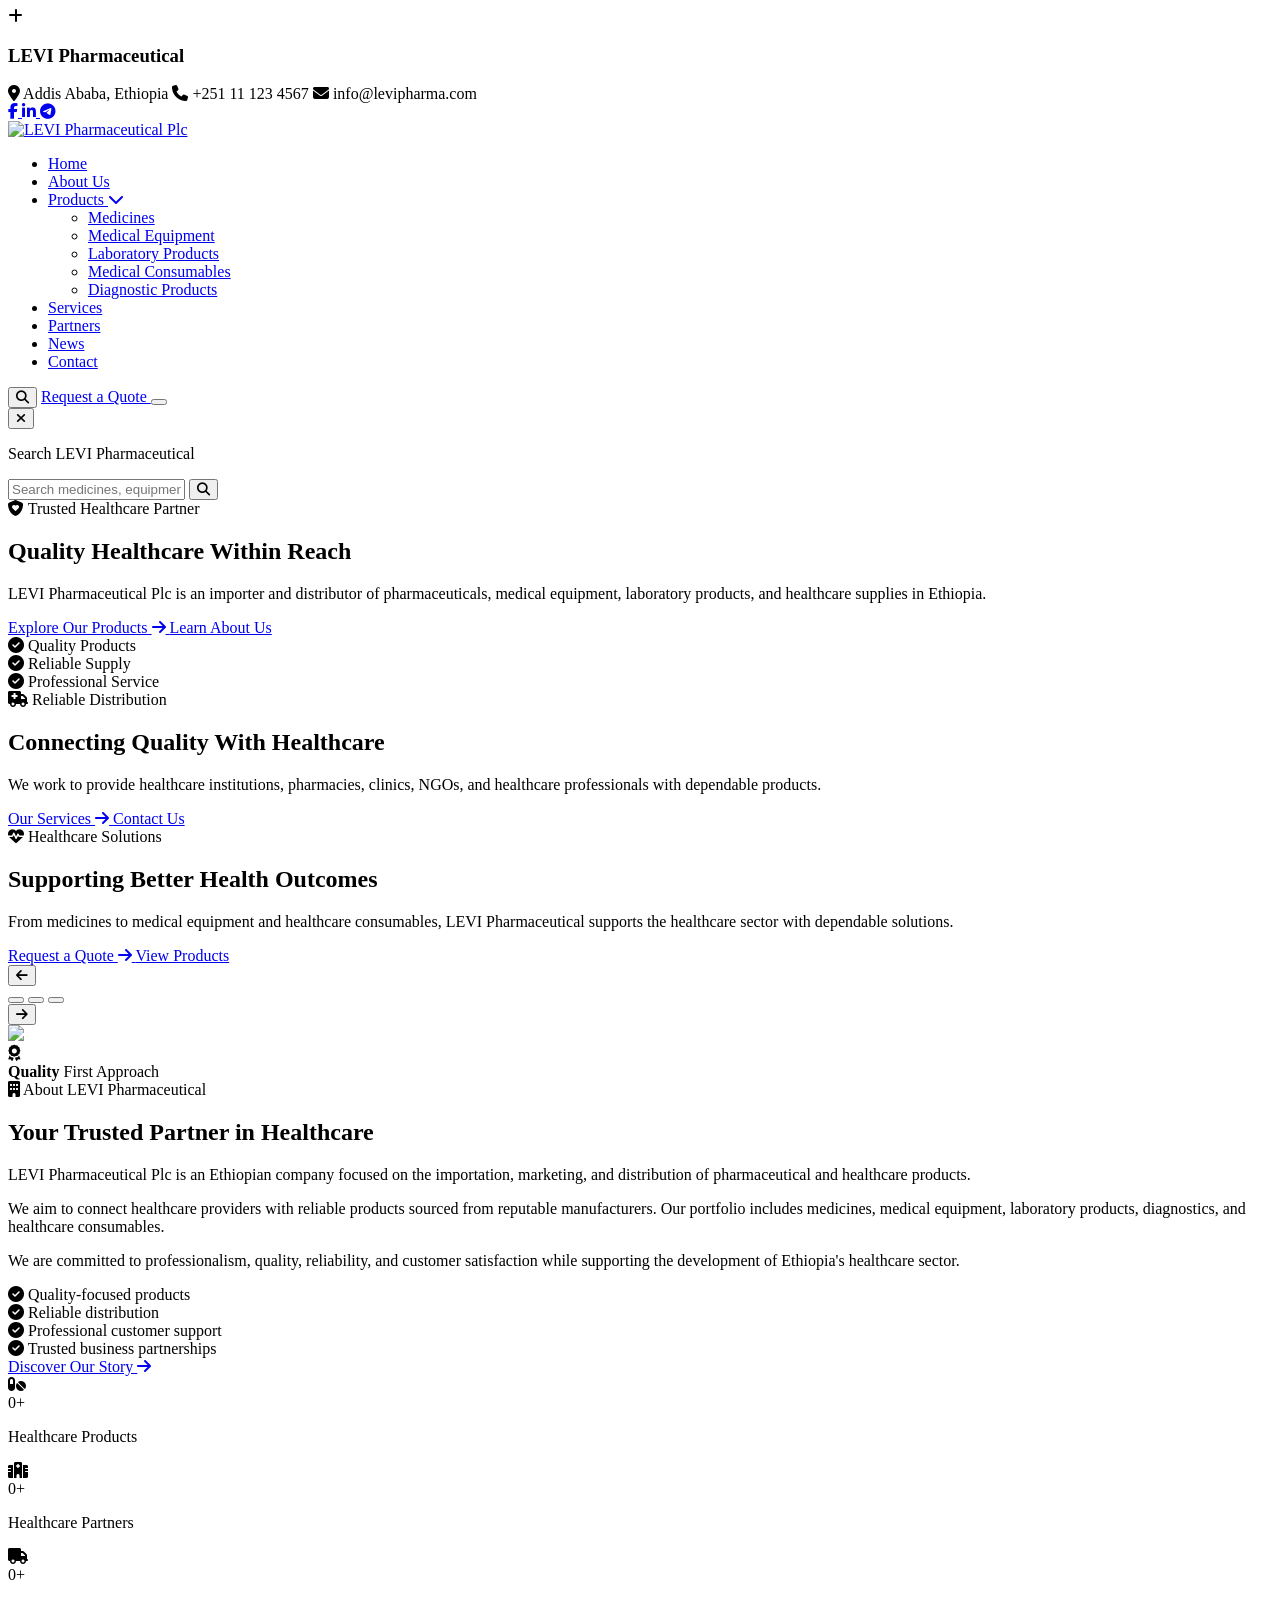
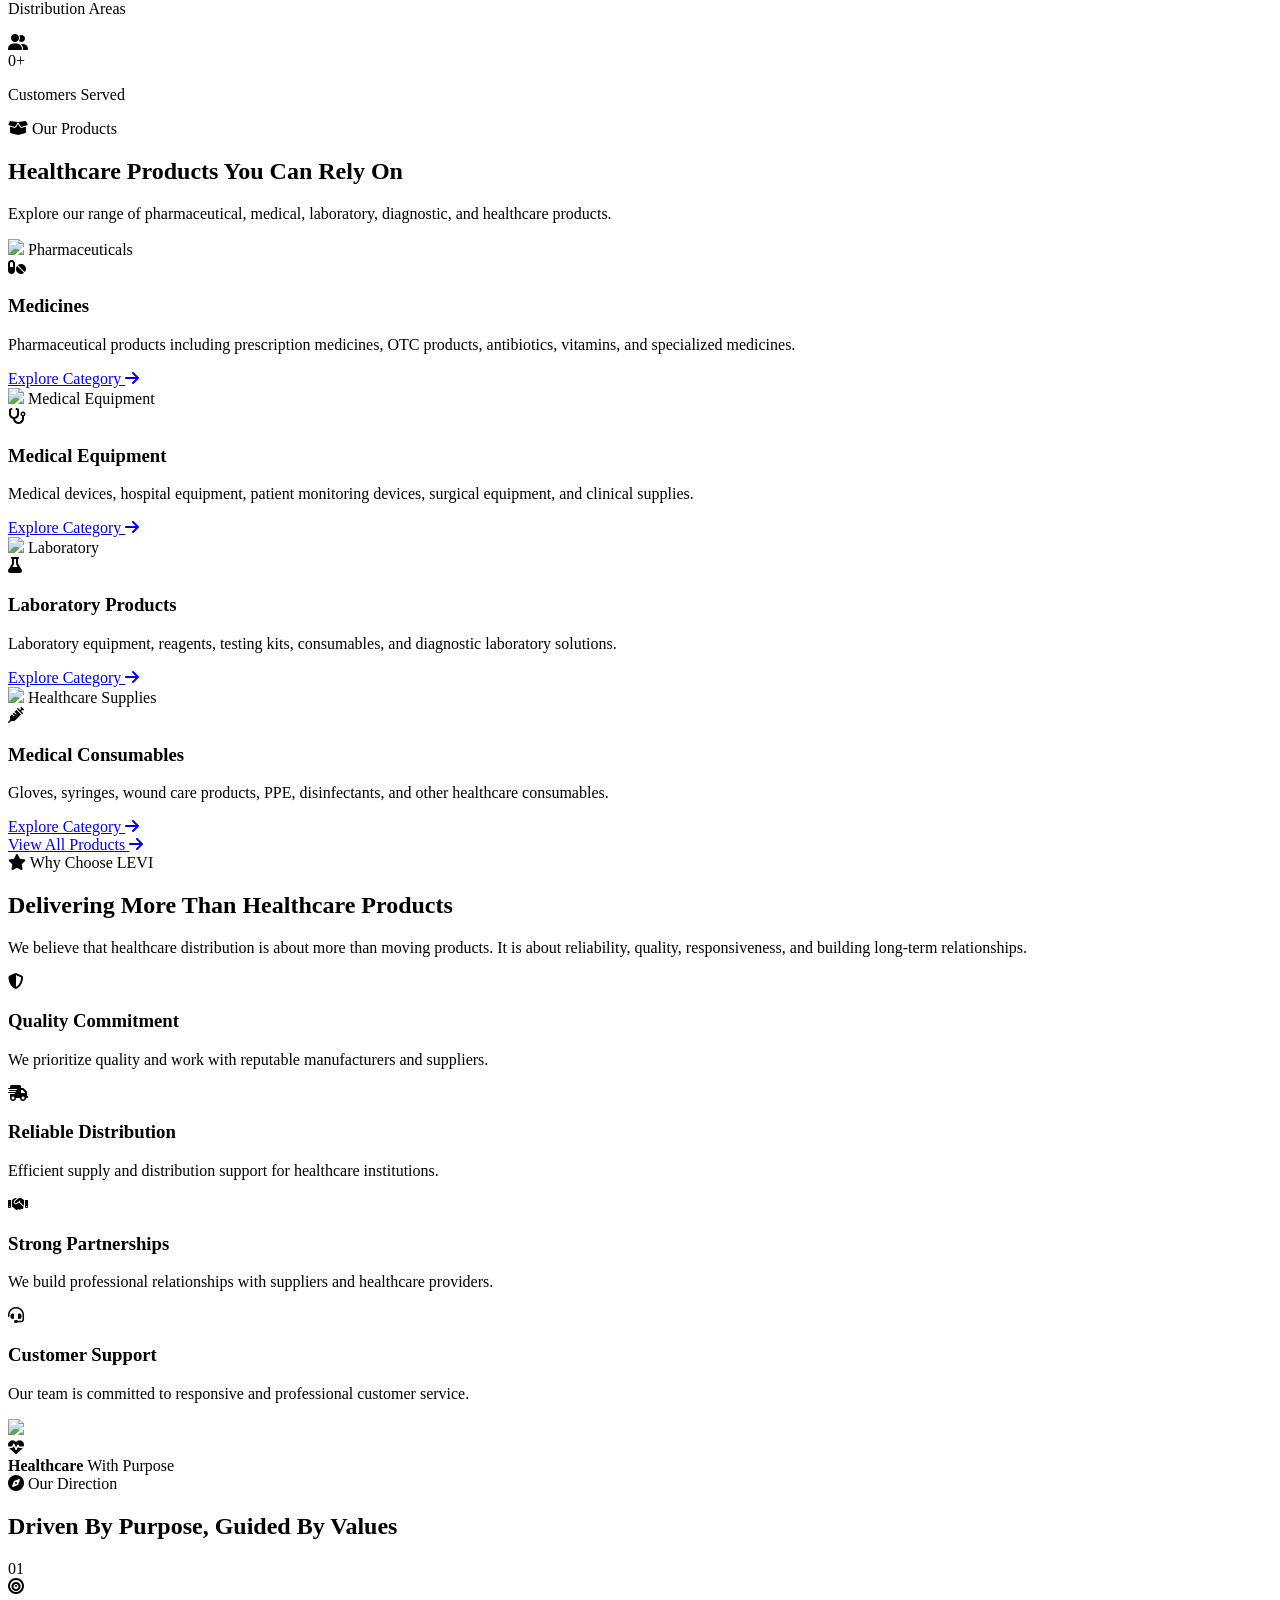
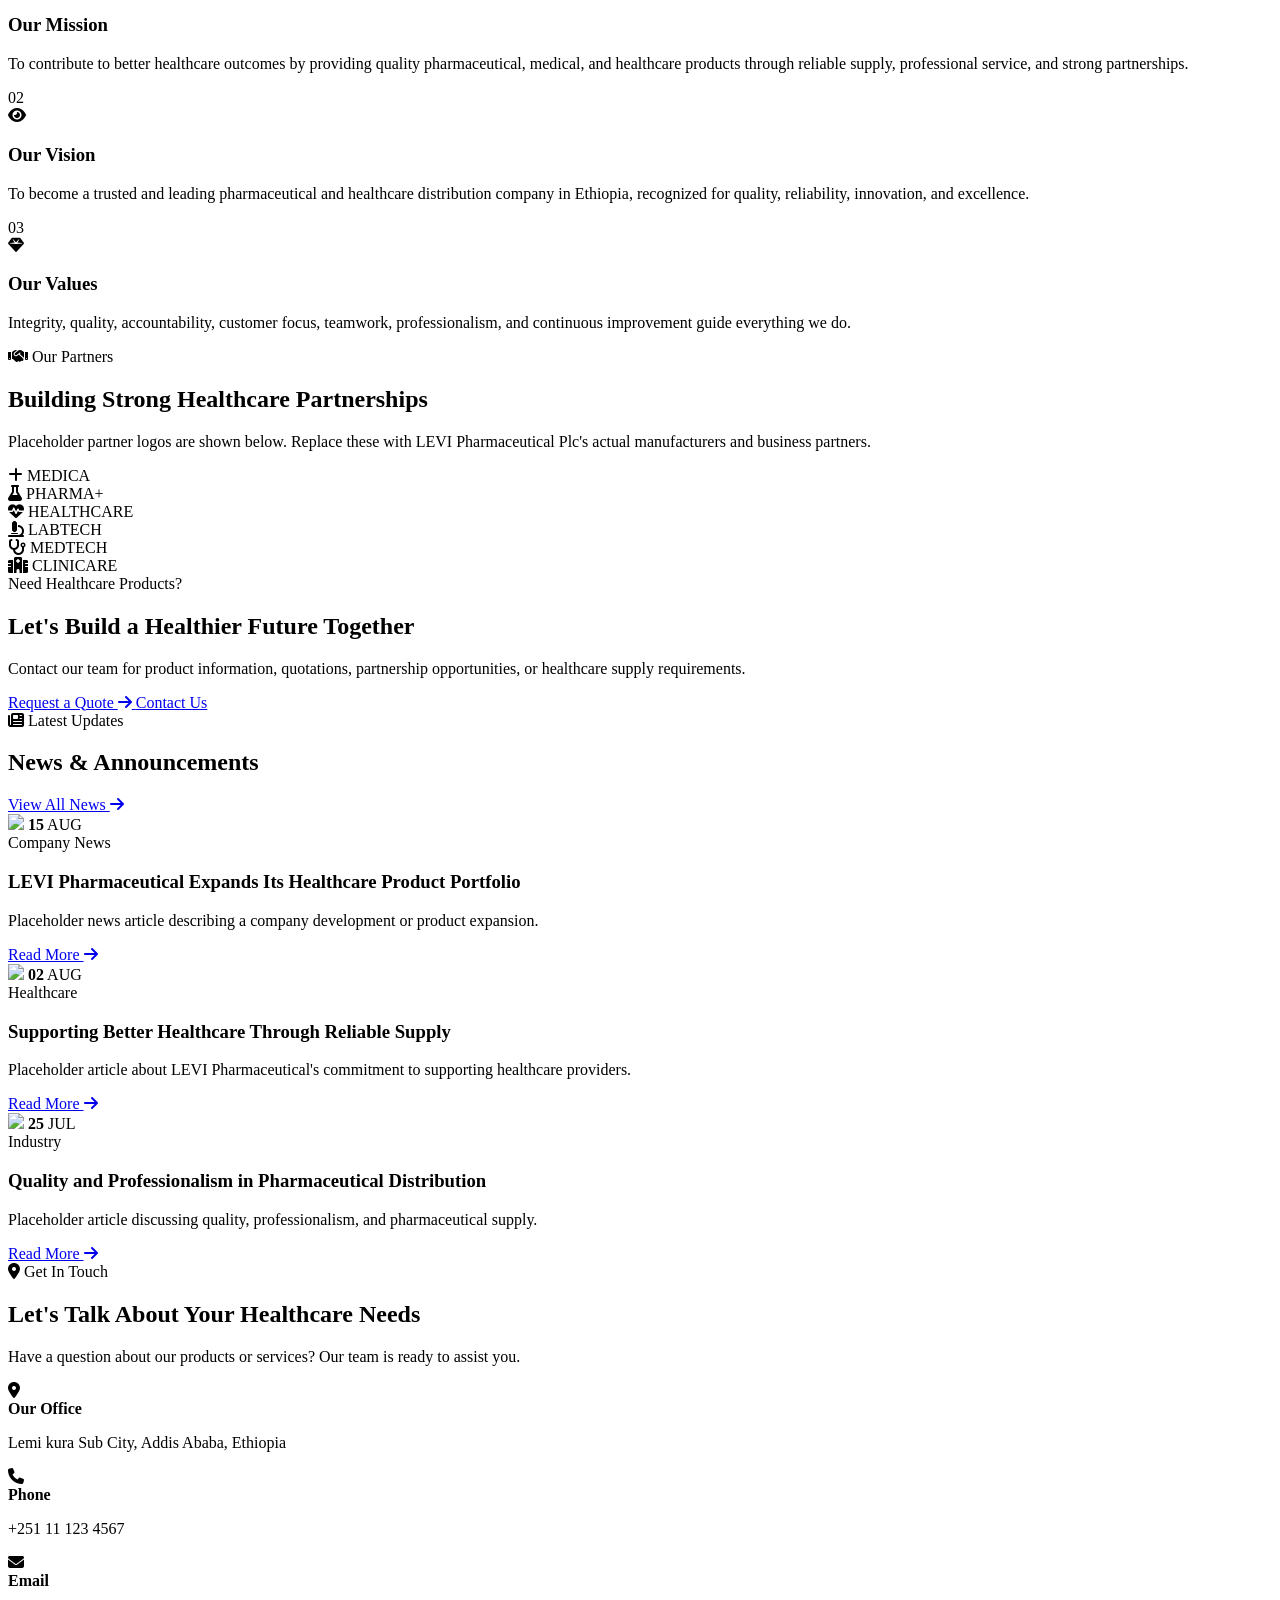
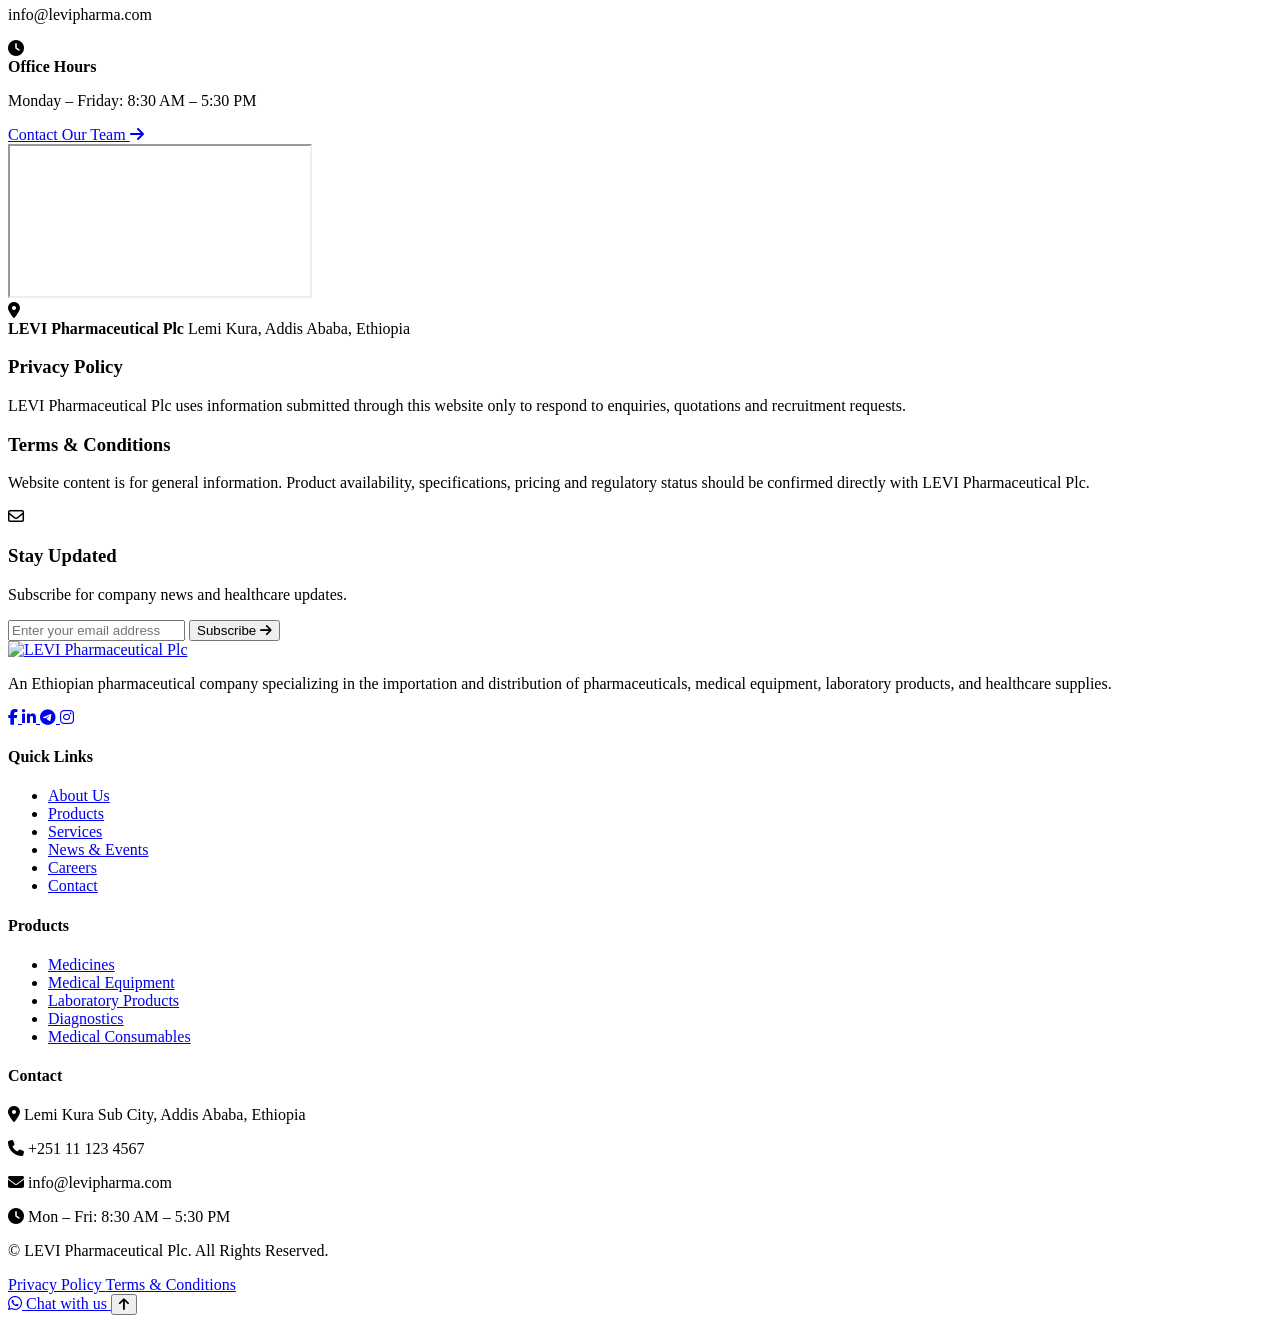
==== index.html @ 54a48779 "Add files via upload" ====
<!DOCTYPE html>

<html lang="en">
<head>
<meta charset="utf-8"/>
<meta content="width=device-width, initial-scale=1.0" name="viewport"/>
<link as="image" href="assets/images/LEVI-logo-launch.png" rel="preload"/>
<meta content="LEVI Pharmaceutical Plc - Importer and distributor of pharmaceuticals, medical equipment and healthcare products in Ethiopia." name="description"/>
<meta content="LEVI Pharmaceutical, pharmaceuticals Ethiopia, medical equipment Ethiopia, medicine importer Ethiopia, pharmaceutical distributor Addis Ababa" name="keywords"/>
<meta content="LEVI Pharmaceutical Plc" name="author"/>
<link href="assets/images/favicon.png" rel="icon" sizes="192x192" type="image/png"/>
<meta content="#063e62" name="theme-color"/>
<title>LEVI Pharmaceutical Plc | Healthcare Solutions in Ethiopia</title>
<!-- Google Font -->
<link href="https://fonts.googleapis.com" rel="preconnect"/>
<link crossorigin="" href="https://fonts.gstatic.com" rel="preconnect"/>
<link href="https://fonts.googleapis.com/css2?family=Inter:wght@400;500;600;700;800&amp;family=Poppins:wght@400;500;600;700;800&amp;display=swap" rel="stylesheet"/>
<!-- Font Awesome -->
<link href="https://cdnjs.cloudflare.com/ajax/libs/font-awesome/6.5.2/css/all.min.css" rel="stylesheet"/>
<!-- Main CSS -->
<link href="assets/css/style.css" rel="stylesheet"/>
</head>
<body>
<!-- =========================================================
     PRELOADER
========================================================= -->
<div id="preloader">
<div class="loader">
<div class="loader-icon">
<i class="fa-solid fa-plus"></i>
</div>
<h3>LEVI Pharmaceutical</h3>
<div class="loader-line"></div>
</div>
</div>
<!-- =========================================================
     TOP BAR
========================================================= -->
<div class="top-bar">
<div class="container top-bar-container">
<div class="top-left">
<span>
<i class="fa-solid fa-location-dot"></i>
                Addis Ababa, Ethiopia
            </span>
<span>
<i class="fa-solid fa-phone"></i>
                +251 11 123 4567
            </span>
<span>
<i class="fa-solid fa-envelope"></i>
                info@levipharma.com
            </span>
</div>
<div class="top-right">
<a aria-label="Facebook" href="https://www.facebook.com/" rel="noopener" target="_blank">
<i class="fa-brands fa-facebook-f"></i>
</a>
<a aria-label="LinkedIn" href="https://www.linkedin.com/" rel="noopener" target="_blank">
<i class="fa-brands fa-linkedin-in"></i>
</a>
<a aria-label="Telegram" href="https://t.me/" rel="noopener" target="_blank">
<i class="fa-brands fa-telegram"></i>
</a>
</div>
</div>
</div>
<!-- =========================================================
     NAVIGATION
========================================================= -->
<header class="main-header" id="mainHeader">
<div class="container nav-container">
<a class="logo" href="index.html">
<img alt="LEVI Pharmaceutical Plc" class="logo-img" src="assets/images/LEVI-logo-launch.png"/>
</a>
<nav class="main-nav" id="mainNav">
<ul>
<li>
<a class="active" href="index.html">
                        Home
                    </a>
</li>
<li>
<a href="about.html">
                        About Us
                    </a>
</li>
<li class="dropdown">
<a href="products.html">
                        Products
                        <i class="fa-solid fa-chevron-down"></i>
</a>
<ul class="dropdown-menu">
<li>
<a href="products.html#medicines">
                                Medicines
                            </a>
</li>
<li>
<a href="products.html#medical-equipment">
                                Medical Equipment
                            </a>
</li>
<li>
<a href="products.html#laboratory">
                                Laboratory Products
                            </a>
</li>
<li>
<a href="products.html#consumables">
                                Medical Consumables
                            </a>
</li>
<li>
<a href="products.html#diagnostics">
                                Diagnostic Products
                            </a>
</li>
</ul>
</li>
<li>
<a href="services.html">
                        Services
                    </a>
</li>
<li>
<a href="about.html#partners">
                        Partners
                    </a>
</li>
<li>
<a href="news.html">
                        News
                    </a>
</li>
<li>
<a href="contact.html">
                        Contact
                    </a>
</li>
</ul>
</nav>
<div class="nav-actions">
<button aria-label="Search" class="search-btn" id="searchBtn">
<i class="fa-solid fa-magnifying-glass"></i>
</button>
<a class="nav-quote-btn" href="contact.html#quote">
                Request a Quote
            </a>
<button aria-label="Open menu" class="mobile-menu-btn" id="mobileMenuBtn">
<span></span>
<span></span>
<span></span>
</button>
</div>
</div>
</header>
<!-- =========================================================
     SEARCH OVERLAY
========================================================= -->
<div class="search-overlay" id="searchOverlay">
<button class="search-close" id="searchClose">
<i class="fa-solid fa-xmark"></i>
</button>
<div class="search-container">
<p>Search LEVI Pharmaceutical</p>
<div class="search-box">
<input id="searchInput" placeholder="Search medicines, equipment, services..." type="text"/>
<button>
<i class="fa-solid fa-magnifying-glass"></i>
</button>
</div>
</div>
</div>
<!-- =========================================================
     HERO SECTION
========================================================= -->
<section class="hero">
<div class="hero-slider" id="heroSlider">
<!-- SLIDE 1 -->
<div class="hero-slide active">
<div class="hero-background hero-bg-1"></div>
<div class="container hero-container">
<div class="hero-content">
<span class="hero-tag">
<i class="fa-solid fa-shield-heart"></i>
                        Trusted Healthcare Partner
                    </span>
<h1>
                        Quality Healthcare
                        <span>Within Reach</span>
</h1>
<p>
                        LEVI Pharmaceutical Plc is an importer and
                        distributor of pharmaceuticals, medical equipment,
                        laboratory products, and healthcare supplies in
                        Ethiopia.
                    </p>
<div class="hero-buttons">
<a class="btn btn-primary" href="products.html">
                            Explore Our Products
                            <i class="fa-solid fa-arrow-right"></i>
</a>
<a class="btn btn-outline" href="about.html">
                            Learn About Us
                        </a>
</div>
<div class="hero-trust">
<div class="trust-item">
<i class="fa-solid fa-circle-check"></i>
<span>
                                Quality Products
                            </span>
</div>
<div class="trust-item">
<i class="fa-solid fa-circle-check"></i>
<span>
                                Reliable Supply
                            </span>
</div>
<div class="trust-item">
<i class="fa-solid fa-circle-check"></i>
<span>
                                Professional Service
                            </span>
</div>
</div>
</div>
</div>
</div>
<!-- SLIDE 2 -->
<div class="hero-slide">
<div class="hero-background hero-bg-2"></div>
<div class="container hero-container">
<div class="hero-content">
<span class="hero-tag">
<i class="fa-solid fa-truck-medical"></i>
                        Reliable Distribution
                    </span>
<h1>
                        Connecting Quality
                        <span>With Healthcare</span>
</h1>
<p>
                        We work to provide healthcare institutions,
                        pharmacies, clinics, NGOs, and healthcare
                        professionals with dependable products.
                    </p>
<div class="hero-buttons">
<a class="btn btn-primary" href="services.html">
                            Our Services
                            <i class="fa-solid fa-arrow-right"></i>
</a>
<a class="btn btn-outline" href="contact.html">
                            Contact Us
                        </a>
</div>
</div>
</div>
</div>
<!-- SLIDE 3 -->
<div class="hero-slide">
<div class="hero-background hero-bg-3"></div>
<div class="container hero-container">
<div class="hero-content">
<span class="hero-tag">
<i class="fa-solid fa-heart-pulse"></i>
                        Healthcare Solutions
                    </span>
<h1>
                        Supporting Better
                        <span>Health Outcomes</span>
</h1>
<p>
                        From medicines to medical equipment and
                        healthcare consumables, LEVI Pharmaceutical
                        supports the healthcare sector with dependable
                        solutions.
                    </p>
<div class="hero-buttons">
<a class="btn btn-primary" href="contact.html#quote">
                            Request a Quote
                            <i class="fa-solid fa-arrow-right"></i>
</a>
<a class="btn btn-outline" href="products.html">
                            View Products
                        </a>
</div>
</div>
</div>
</div>
<!-- SLIDER CONTROLS -->
<div class="hero-controls">
<button class="hero-prev" id="heroPrev">
<i class="fa-solid fa-arrow-left"></i>
</button>
<div class="hero-dots" id="heroDots">
<button class="active" data-slide="0"></button>
<button data-slide="1"></button>
<button data-slide="2"></button>
</div>
<button class="hero-next" id="heroNext">
<i class="fa-solid fa-arrow-right"></i>
</button>
</div>
</div>
</section>
<!-- =========================================================
     INTRODUCTION
========================================================= -->
<section class="intro-section section-padding">
<div class="container">
<div class="intro-grid">
<div class="intro-image reveal">
<div class="image-wrapper">
<img decoding="async" loading="lazy" src="https://images.unsplash.com/photo-1585435557343-3b092031a831?auto=format&amp;fit=crop&amp;w=1000&amp;q=80"/>
<div class="experience-card">
<div class="experience-icon">
<i class="fa-solid fa-award"></i>
</div>
<div>
<strong>Quality</strong>
<span>First Approach</span>
</div>
</div>
</div>
</div>
<div class="intro-content reveal">
<span class="section-tag">
<i class="fa-solid fa-building"></i>
                    About LEVI Pharmaceutical
                </span>
<h2>
                    Your Trusted Partner in
                    <span>Healthcare</span>
</h2>
<p class="lead">
                    LEVI Pharmaceutical Plc is an Ethiopian company
                    focused on the importation, marketing, and
                    distribution of pharmaceutical and healthcare
                    products.
                </p>
<p>
                    We aim to connect healthcare providers with
                    reliable products sourced from reputable
                    manufacturers. Our portfolio includes medicines,
                    medical equipment, laboratory products,
                    diagnostics, and healthcare consumables.
                </p>
<p>
                    We are committed to professionalism, quality,
                    reliability, and customer satisfaction while
                    supporting the development of Ethiopia's
                    healthcare sector.
                </p>
<div class="intro-features">
<div>
<i class="fa-solid fa-circle-check"></i>
<span>Quality-focused products</span>
</div>
<div>
<i class="fa-solid fa-circle-check"></i>
<span>Reliable distribution</span>
</div>
<div>
<i class="fa-solid fa-circle-check"></i>
<span>Professional customer support</span>
</div>
<div>
<i class="fa-solid fa-circle-check"></i>
<span>Trusted business partnerships</span>
</div>
</div>
<a class="text-link" href="about.html">
                    Discover Our Story
                    <i class="fa-solid fa-arrow-right"></i>
</a>
</div>
</div>
</div>
</section>
<!-- =========================================================
     STATISTICS
========================================================= -->
<section class="stats-section">
<div class="container">
<div class="stats-grid">
<div class="stat-item reveal">
<div class="stat-icon">
<i class="fa-solid fa-pills"></i>
</div>
<div class="stat-number">
<span class="counter" data-target="100">0</span>+
                </div>
<p>
                    Healthcare Products
                </p>
</div>
<div class="stat-item reveal">
<div class="stat-icon">
<i class="fa-solid fa-hospital"></i>
</div>
<div class="stat-number">
<span class="counter" data-target="50">0</span>+
                </div>
<p>
                    Healthcare Partners
                </p>
</div>
<div class="stat-item reveal">
<div class="stat-icon">
<i class="fa-solid fa-truck"></i>
</div>
<div class="stat-number">
<span class="counter" data-target="10">0</span>+
                </div>
<p>
                    Distribution Areas
                </p>
</div>
<div class="stat-item reveal">
<div class="stat-icon">
<i class="fa-solid fa-user-group"></i>
</div>
<div class="stat-number">
<span class="counter" data-target="500">0</span>+
                </div>
<p>
                    Customers Served
                </p>
</div>
</div>
</div>
</section>
<!-- =========================================================
     PRODUCTS
========================================================= -->
<section class="products-section section-padding">
<div class="container">
<div class="section-heading centered reveal">
<span class="section-tag">
<i class="fa-solid fa-box-open"></i>
                Our Products
            </span>
<h2>
                Healthcare Products
                <span>You Can Rely On</span>
</h2>
<p>
                Explore our range of pharmaceutical, medical,
                laboratory, diagnostic, and healthcare products.
            </p>
</div>
<div class="product-grid">
<!-- MEDICINES -->
<article class="product-card reveal">
<div class="product-image">
<img decoding="async" loading="lazy" src="https://images.unsplash.com/photo-1471864190281-a93a3070b6de?auto=format&amp;fit=crop&amp;w=700&amp;q=80"/>
<span class="product-badge">
                        Pharmaceuticals
                    </span>
</div>
<div class="product-content">
<div class="product-icon">
<i class="fa-solid fa-pills"></i>
</div>
<h3>
                        Medicines
                    </h3>
<p>
                        Pharmaceutical products including
                        prescription medicines, OTC products,
                        antibiotics, vitamins, and specialized
                        medicines.
                    </p>
<a href="products.html#medicines">
                        Explore Category
                        <i class="fa-solid fa-arrow-right"></i>
</a>
</div>
</article>
<!-- MEDICAL EQUIPMENT -->
<article class="product-card reveal">
<div class="product-image">
<img decoding="async" loading="lazy" src="https://images.unsplash.com/photo-1584982751601-97dcc096659c?auto=format&amp;fit=crop&amp;w=700&amp;q=80"/>
<span class="product-badge">
                        Medical Equipment
                    </span>
</div>
<div class="product-content">
<div class="product-icon">
<i class="fa-solid fa-stethoscope"></i>
</div>
<h3>
                        Medical Equipment
                    </h3>
<p>
                        Medical devices, hospital equipment,
                        patient monitoring devices, surgical
                        equipment, and clinical supplies.
                    </p>
<a href="products.html#medical-equipment">
                        Explore Category
                        <i class="fa-solid fa-arrow-right"></i>
</a>
</div>
</article>
<!-- LABORATORY -->
<article class="product-card reveal">
<div class="product-image">
<img decoding="async" loading="lazy" src="https://images.unsplash.com/photo-1579154204601-01588f351e67?auto=format&amp;fit=crop&amp;w=700&amp;q=80"/>
<span class="product-badge">
                        Laboratory
                    </span>
</div>
<div class="product-content">
<div class="product-icon">
<i class="fa-solid fa-flask"></i>
</div>
<h3>
                        Laboratory Products
                    </h3>
<p>
                        Laboratory equipment, reagents, testing
                        kits, consumables, and diagnostic laboratory
                        solutions.
                    </p>
<a href="products.html#laboratory">
                        Explore Category
                        <i class="fa-solid fa-arrow-right"></i>
</a>
</div>
</article>
<!-- CONSUMABLES -->
<article class="product-card reveal">
<div class="product-image">
<img decoding="async" loading="lazy" src="https://images.unsplash.com/photo-1584362917165-526a968579e8?auto=format&amp;fit=crop&amp;w=700&amp;q=80"/>
<span class="product-badge">
                        Healthcare Supplies
                    </span>
</div>
<div class="product-content">
<div class="product-icon">
<i class="fa-solid fa-syringe"></i>
</div>
<h3>
                        Medical Consumables
                    </h3>
<p>
                        Gloves, syringes, wound care products,
                        PPE, disinfectants, and other healthcare
                        consumables.
                    </p>
<a href="products.html#consumables">
                        Explore Category
                        <i class="fa-solid fa-arrow-right"></i>
</a>
</div>
</article>
</div>
<div class="center-button reveal">
<a class="btn btn-primary" href="products.html">
                View All Products
                <i class="fa-solid fa-arrow-right"></i>
</a>
</div>
</div>
</section>
<!-- =========================================================
     WHY CHOOSE US
========================================================= -->
<section class="why-section section-padding">
<div class="container">
<div class="why-grid">
<div class="why-content reveal">
<span class="section-tag">
<i class="fa-solid fa-star"></i>
                    Why Choose LEVI
                </span>
<h2>
                    Delivering More Than
                    <span>Healthcare Products</span>
</h2>
<p>
                    We believe that healthcare distribution is
                    about more than moving products. It is about
                    reliability, quality, responsiveness, and
                    building long-term relationships.
                </p>
<div class="why-list">
<div class="why-item">
<div class="why-icon">
<i class="fa-solid fa-shield-halved"></i>
</div>
<div>
<h3>
                                Quality Commitment
                            </h3>
<p>
                                We prioritize quality and work with
                                reputable manufacturers and suppliers.
                            </p>
</div>
</div>
<div class="why-item">
<div class="why-icon">
<i class="fa-solid fa-truck-fast"></i>
</div>
<div>
<h3>
                                Reliable Distribution
                            </h3>
<p>
                                Efficient supply and distribution
                                support for healthcare institutions.
                            </p>
</div>
</div>
<div class="why-item">
<div class="why-icon">
<i class="fa-solid fa-handshake"></i>
</div>
<div>
<h3>
                                Strong Partnerships
                            </h3>
<p>
                                We build professional relationships
                                with suppliers and healthcare providers.
                            </p>
</div>
</div>
<div class="why-item">
<div class="why-icon">
<i class="fa-solid fa-headset"></i>
</div>
<div>
<h3>
                                Customer Support
                            </h3>
<p>
                                Our team is committed to responsive
                                and professional customer service.
                            </p>
</div>
</div>
</div>
</div>
<div class="why-image reveal">
<div class="why-image-main">
<img decoding="async" loading="lazy" src="https://images.unsplash.com/photo-1576091160399-112ba8d25d1d?auto=format&amp;fit=crop&amp;w=1000&amp;q=80"/>
</div>
<div class="why-floating-card">
<i class="fa-solid fa-heart-pulse"></i>
<div>
<strong>
                            Healthcare
                        </strong>
<span>
                            With Purpose
                        </span>
</div>
</div>
</div>
</div>
</div>
</section>
<!-- =========================================================
     MISSION / VISION
========================================================= -->
<section class="mission-section section-padding">
<div class="container">
<div class="section-heading centered reveal">
<span class="section-tag">
<i class="fa-solid fa-compass"></i>
                Our Direction
            </span>
<h2>
                Driven By Purpose,
                <span>Guided By Values</span>
</h2>
</div>
<div class="mission-grid">
<div class="mission-card reveal">
<div class="mission-number">
                    01
                </div>
<div class="mission-icon">
<i class="fa-solid fa-bullseye"></i>
</div>
<h3>
                    Our Mission
                </h3>
<p>
                    To contribute to better healthcare outcomes by
                    providing quality pharmaceutical, medical, and
                    healthcare products through reliable supply,
                    professional service, and strong partnerships.
                </p>
</div>
<div class="mission-card featured reveal">
<div class="mission-number">
                    02
                </div>
<div class="mission-icon">
<i class="fa-solid fa-eye"></i>
</div>
<h3>
                    Our Vision
                </h3>
<p>
                    To become a trusted and leading pharmaceutical
                    and healthcare distribution company in Ethiopia,
                    recognized for quality, reliability, innovation,
                    and excellence.
                </p>
</div>
<div class="mission-card reveal">
<div class="mission-number">
                    03
                </div>
<div class="mission-icon">
<i class="fa-solid fa-gem"></i>
</div>
<h3>
                    Our Values
                </h3>
<p>
                    Integrity, quality, accountability, customer
                    focus, teamwork, professionalism, and continuous
                    improvement guide everything we do.
                </p>
</div>
</div>
</div>
</section>
<!-- =========================================================
     PARTNERS
========================================================= -->
<section class="partners-section section-padding" id="partners">
<div class="container">
<div class="section-heading centered reveal">
<span class="section-tag">
<i class="fa-solid fa-handshake"></i>
                Our Partners
            </span>
<h2>
                Building Strong
                <span>Healthcare Partnerships</span>
</h2>
<p>
                Placeholder partner logos are shown below.
                Replace these with LEVI Pharmaceutical Plc's
                actual manufacturers and business partners.
            </p>
</div>
<div class="partners-grid reveal">
<div class="partner-logo">
<i class="fa-solid fa-plus"></i>
<span>MEDICA</span>
</div>
<div class="partner-logo">
<i class="fa-solid fa-flask"></i>
<span>PHARMA+</span>
</div>
<div class="partner-logo">
<i class="fa-solid fa-heart-pulse"></i>
<span>HEALTHCARE</span>
</div>
<div class="partner-logo">
<i class="fa-solid fa-microscope"></i>
<span>LABTECH</span>
</div>
<div class="partner-logo">
<i class="fa-solid fa-stethoscope"></i>
<span>MEDTECH</span>
</div>
<div class="partner-logo">
<i class="fa-solid fa-hospital"></i>
<span>CLINICARE</span>
</div>
</div>
</div>
</section>
<!-- =========================================================
     CALL TO ACTION
========================================================= -->
<section class="cta-section">
<div class="cta-background"></div>
<div class="container cta-container reveal">
<div class="cta-content">
<span class="cta-tag">
                Need Healthcare Products?
            </span>
<h2>
                Let's Build a Healthier
                <span>Future Together</span>
</h2>
<p>
                Contact our team for product information,
                quotations, partnership opportunities, or
                healthcare supply requirements.
            </p>
</div>
<div class="cta-buttons">
<a class="btn btn-white" href="contact.html#quote">
                Request a Quote
                <i class="fa-solid fa-arrow-right"></i>
</a>
<a class="btn btn-transparent" href="contact.html">
                Contact Us
            </a>
</div>
</div>
</section>
<!-- =========================================================
     NEWS PREVIEW
========================================================= -->
<section class="news-section section-padding">
<div class="container">
<div class="section-heading reveal">
<div>
<span class="section-tag">
<i class="fa-solid fa-newspaper"></i>
                    Latest Updates
                </span>
<h2>
                    News &amp; <span>Announcements</span>
</h2>
</div>
<a class="text-link" href="news.html">
                View All News
                <i class="fa-solid fa-arrow-right"></i>
</a>
</div>
<div class="news-grid">
<article class="news-card reveal">
<div class="news-image">
<img decoding="async" loading="lazy" src="https://images.unsplash.com/photo-1580281657527-47f249e8f8a7?auto=format&amp;fit=crop&amp;w=800&amp;q=80"/>
<span class="news-date">
<strong>15</strong>
                        AUG
                    </span>
</div>
<div class="news-content">
<span class="news-category">
                        Company News
                    </span>
<h3>
                        LEVI Pharmaceutical Expands Its Healthcare Product Portfolio
                    </h3>
<p>
                        Placeholder news article describing a
                        company development or product expansion.
                    </p>
<a href="news.html">
                        Read More
                        <i class="fa-solid fa-arrow-right"></i>
</a>
</div>
</article>
<article class="news-card reveal">
<div class="news-image">
<img decoding="async" loading="lazy" src="https://images.unsplash.com/photo-1576091160550-2173dba999ef?auto=format&amp;fit=crop&amp;w=800&amp;q=80"/>
<span class="news-date">
<strong>02</strong>
                        AUG
                    </span>
</div>
<div class="news-content">
<span class="news-category">
                        Healthcare
                    </span>
<h3>
                        Supporting Better Healthcare Through Reliable Supply
                    </h3>
<p>
                        Placeholder article about LEVI Pharmaceutical's
                        commitment to supporting healthcare providers.
                    </p>
<a href="news.html">
                        Read More
                        <i class="fa-solid fa-arrow-right"></i>
</a>
</div>
</article>
<article class="news-card reveal">
<div class="news-image">
<img decoding="async" loading="lazy" src="https://images.unsplash.com/photo-1582719478250-c89cae4dc85b?auto=format&amp;fit=crop&amp;w=800&amp;q=80"/>
<span class="news-date">
<strong>25</strong>
                        JUL
                    </span>
</div>
<div class="news-content">
<span class="news-category">
                        Industry
                    </span>
<h3>
                        Quality and Professionalism in Pharmaceutical Distribution
                    </h3>
<p>
                        Placeholder article discussing quality,
                        professionalism, and pharmaceutical supply.
                    </p>
<a href="news.html">
                        Read More
                        <i class="fa-solid fa-arrow-right"></i>
</a>
</div>
</article>
</div>
</div>
</section>
<!-- =========================================================
     CONTACT / MAP
========================================================= -->
<section class="contact-section section-padding">
<div class="container">
<div class="contact-grid">
<div class="contact-info reveal">
<span class="section-tag">
<i class="fa-solid fa-location-dot"></i>
                    Get In Touch
                </span>
<h2>
                    Let's Talk About
                    <span>Your Healthcare Needs</span>
</h2>
<p>
                    Have a question about our products or services?
                    Our team is ready to assist you.
                </p>
<div class="contact-details">
<div class="contact-detail">
<div class="contact-detail-icon">
<i class="fa-solid fa-location-dot"></i>
</div>
<div>
<strong>
                                Our Office
                            </strong>
<p>
                                Lemi kura Sub City, Addis Ababa,
                                Ethiopia
                            </p>
</div>
</div>
<div class="contact-detail">
<div class="contact-detail-icon">
<i class="fa-solid fa-phone"></i>
</div>
<div>
<strong>
                                Phone
                            </strong>
<p>
                                +251 11 123 4567
                            </p>
</div>
</div>
<div class="contact-detail">
<div class="contact-detail-icon">
<i class="fa-solid fa-envelope"></i>
</div>
<div>
<strong>
                                Email
                            </strong>
<p>
                                info@levipharma.com
                            </p>
</div>
</div>
<div class="contact-detail">
<div class="contact-detail-icon">
<i class="fa-solid fa-clock"></i>
</div>
<div>
<strong>
                                Office Hours
                            </strong>
<p>
                                Monday – Friday:
                                8:30 AM – 5:30 PM
                            </p>
</div>
</div>
</div>
<a class="btn btn-primary" href="contact.html">
                    Contact Our Team
                    <i class="fa-solid fa-arrow-right"></i>
</a>
</div>
<div class="map-container reveal">
<!-- PLACEHOLDER GOOGLE MAP -->
<iframe loading="lazy" referrerpolicy="no-referrer-when-downgrade" src="https://www.google.com/maps?q=Lemikura%2C%20Addis%20Ababa%2C%20Ethiopia&amp;output=embed" title="LEVI Pharmaceutical location">
</iframe>
<div class="map-label">
<div class="map-label-icon">
<i class="fa-solid fa-location-dot"></i>
</div>
<div>
<strong>
                            LEVI Pharmaceutical Plc
                        </strong>
<span>
                            Lemi Kura, Addis Ababa, Ethiopia
                        </span>
</div>
</div>
</div>
</div>
</div>
</section>
<!-- =========================================================
     NEWSLETTER
========================================================= -->
<section class="legal-notes" aria-label="Website policies"><div class="container legal-notes-grid"><article id="privacy-note"><h3>Privacy Policy</h3><p>LEVI Pharmaceutical Plc uses information submitted through this website only to respond to enquiries, quotations and recruitment requests.</p></article><article id="terms-note"><h3>Terms &amp; Conditions</h3><p>Website content is for general information. Product availability, specifications, pricing and regulatory status should be confirmed directly with LEVI Pharmaceutical Plc.</p></article></div></section>
<section class="newsletter-section">
<div class="container newsletter-container">
<div class="newsletter-content">
<div class="newsletter-icon">
<i class="fa-regular fa-envelope"></i>
</div>
<div>
<h3>
                    Stay Updated
                </h3>
<p>
                    Subscribe for company news and healthcare updates.
                </p>
</div>
</div>
<form class="newsletter-form" id="newsletterForm">
<input placeholder="Enter your email address" required="" type="email"/>
<button type="submit">
                Subscribe
                <i class="fa-solid fa-arrow-right"></i>
</button>
</form>
</div>
</section>
<!-- =========================================================
     FOOTER
========================================================= -->
<footer class="footer">
<div class="container">
<div class="footer-grid">
<!-- COMPANY -->
<div class="footer-company">
<a class="footer-logo" href="index.html">
<img alt="LEVI Pharmaceutical Plc" class="footer-logo-img" src="assets/images/LEVI-logo-launch.png">
</img></a>
<p>
                    An Ethiopian pharmaceutical company
                    specializing in the importation and distribution
                    of pharmaceuticals, medical equipment, laboratory
                    products, and healthcare supplies.
                </p>
<div class="footer-social">
<a aria-label="Facebook" href="https://www.facebook.com/" rel="noopener" target="_blank">
<i class="fa-brands fa-facebook-f"></i>
</a>
<a aria-label="LinkedIn" href="https://www.linkedin.com/" rel="noopener" target="_blank">
<i class="fa-brands fa-linkedin-in"></i>
</a>
<a aria-label="Telegram" href="https://t.me/" rel="noopener" target="_blank">
<i class="fa-brands fa-telegram"></i>
</a>
<a aria-label="Instagram" href="https://www.instagram.com/" rel="noopener" target="_blank">
<i class="fa-brands fa-instagram"></i>
</a>
</div>
</div>
<!-- QUICK LINKS -->
<div class="footer-column">
<h4>
                    Quick Links
                </h4>
<ul>
<li>
<a href="about.html">
                            About Us
                        </a>
</li>
<li>
<a href="products.html">
                            Products
                        </a>
</li>
<li>
<a href="services.html">
                            Services
                        </a>
</li>
<li>
<a href="news.html">
                            News &amp; Events
                        </a>
</li>
<li>
<a href="careers.html">
                            Careers
                        </a>
</li>
<li>
<a href="contact.html">
                            Contact
                        </a>
</li>
</ul>
</div>
<!-- PRODUCTS -->
<div class="footer-column">
<h4>
                    Products
                </h4>
<ul>
<li>
<a href="products.html#medicines">
                            Medicines
                        </a>
</li>
<li>
<a href="products.html#medical-equipment">
                            Medical Equipment
                        </a>
</li>
<li>
<a href="products.html#laboratory">
                            Laboratory Products
                        </a>
</li>
<li>
<a href="products.html#diagnostics">
                            Diagnostics
                        </a>
</li>
<li>
<a href="products.html#consumables">
                            Medical Consumables
                        </a>
</li>
</ul>
</div>
<!-- CONTACT -->
<div class="footer-column footer-contact">
<h4>
                    Contact
                </h4>
<p>
<i class="fa-solid fa-location-dot"></i>
                    Lemi Kura Sub City, Addis Ababa, Ethiopia
                </p>
<p>
<i class="fa-solid fa-phone"></i>
                    +251 11 123 4567
                </p>
<p>
<i class="fa-solid fa-envelope"></i>
                    info@levipharma.com
                </p>
<p>
<i class="fa-solid fa-clock"></i>
                    Mon – Fri: 8:30 AM – 5:30 PM
                </p>
</div>
</div>
<div class="footer-bottom">
<p>
                © <span id="currentYear"></span>
                LEVI Pharmaceutical Plc.
                All Rights Reserved.
            </p>
<div>
<a href="contact.html#privacy-note">
                    Privacy Policy
                </a>
<a href="contact.html#terms-note">
                    Terms &amp; Conditions
                </a>
</div>
</div>
</div>
</footer>
<!-- =========================================================
     FLOATING WHATSAPP
========================================================= -->
<a aria-label="Chat on WhatsApp" class="whatsapp-btn" href="https://wa.me/251911234567" rel="noopener" target="_blank">
<i class="fa-brands fa-whatsapp"></i>
<span>
        Chat with us
    </span>
</a>
<!-- =========================================================
     BACK TO TOP
========================================================= -->
<button aria-label="Back to top" class="back-to-top" id="backToTop">
<i class="fa-solid fa-arrow-up"></i>
</button>
<!-- =========================================================
     JAVASCRIPT
========================================================= -->
<script src="assets/js/main.js"></script>
</body>
</html>
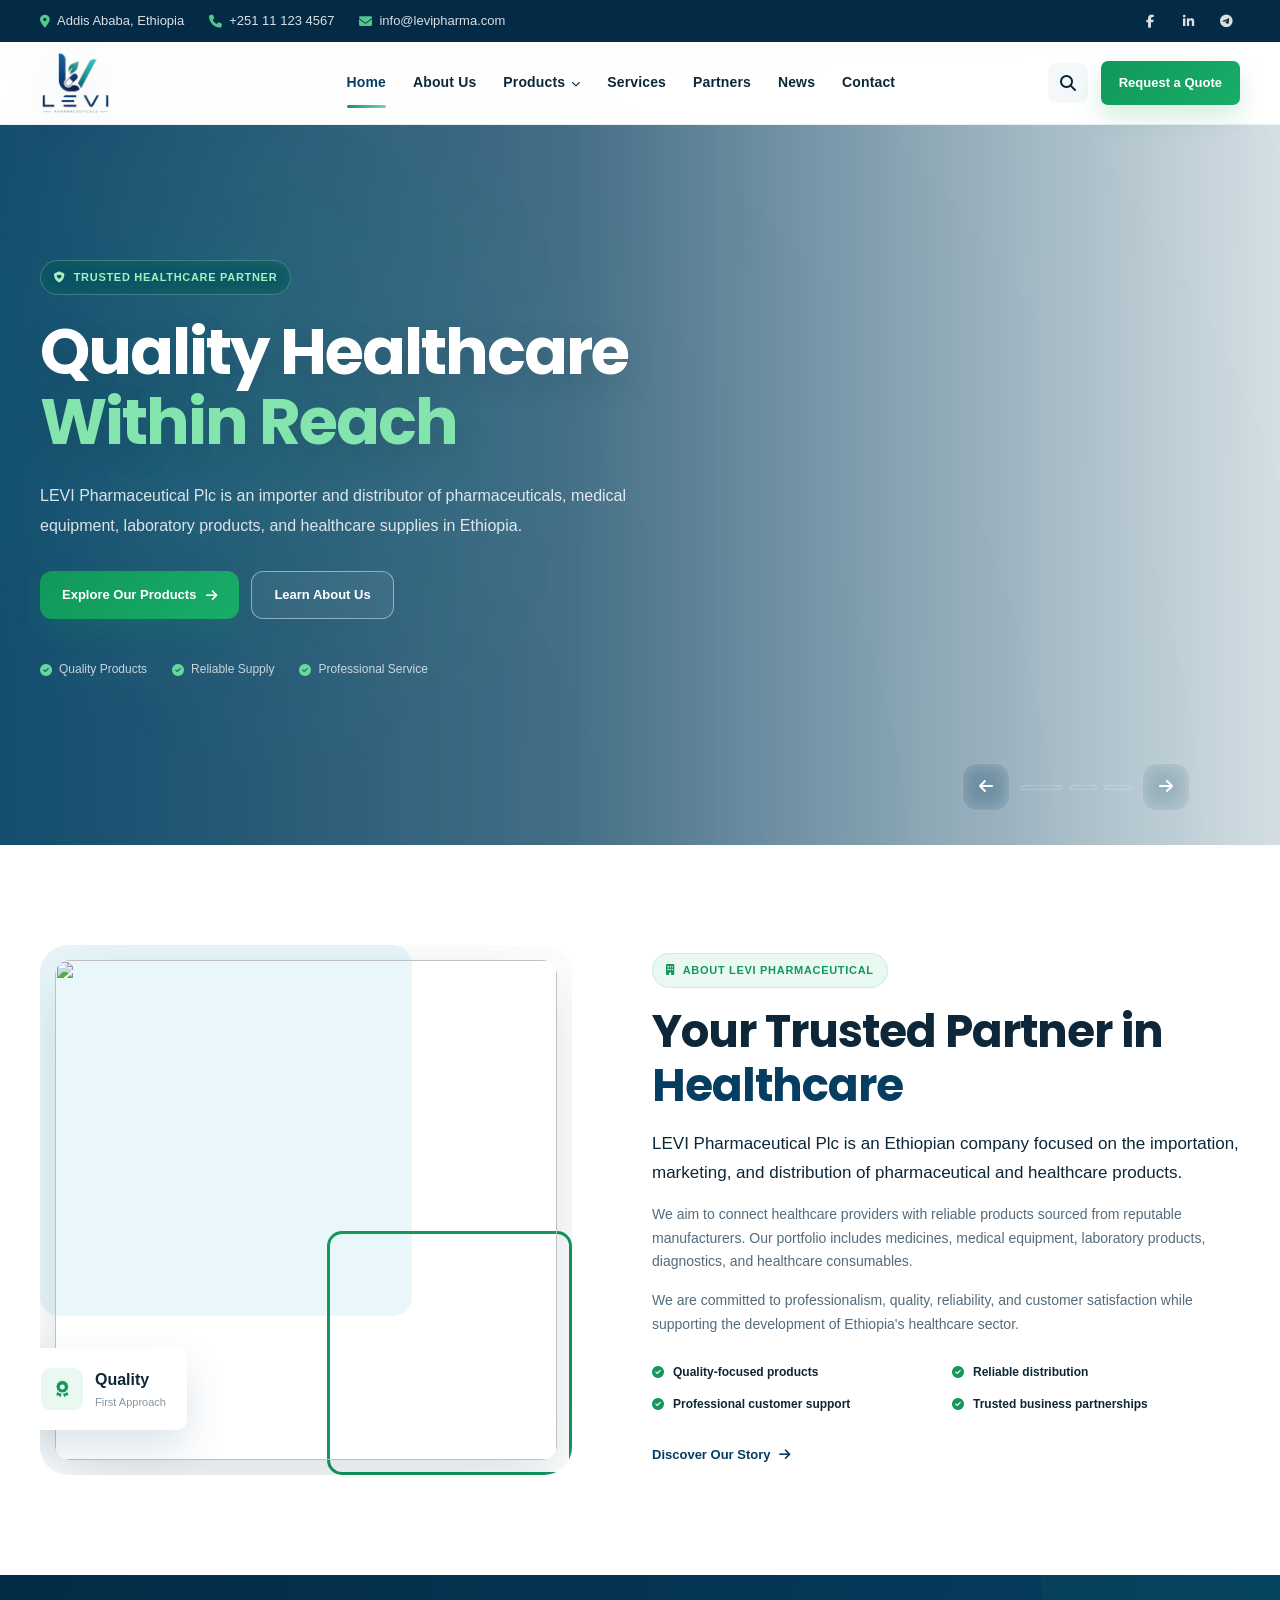
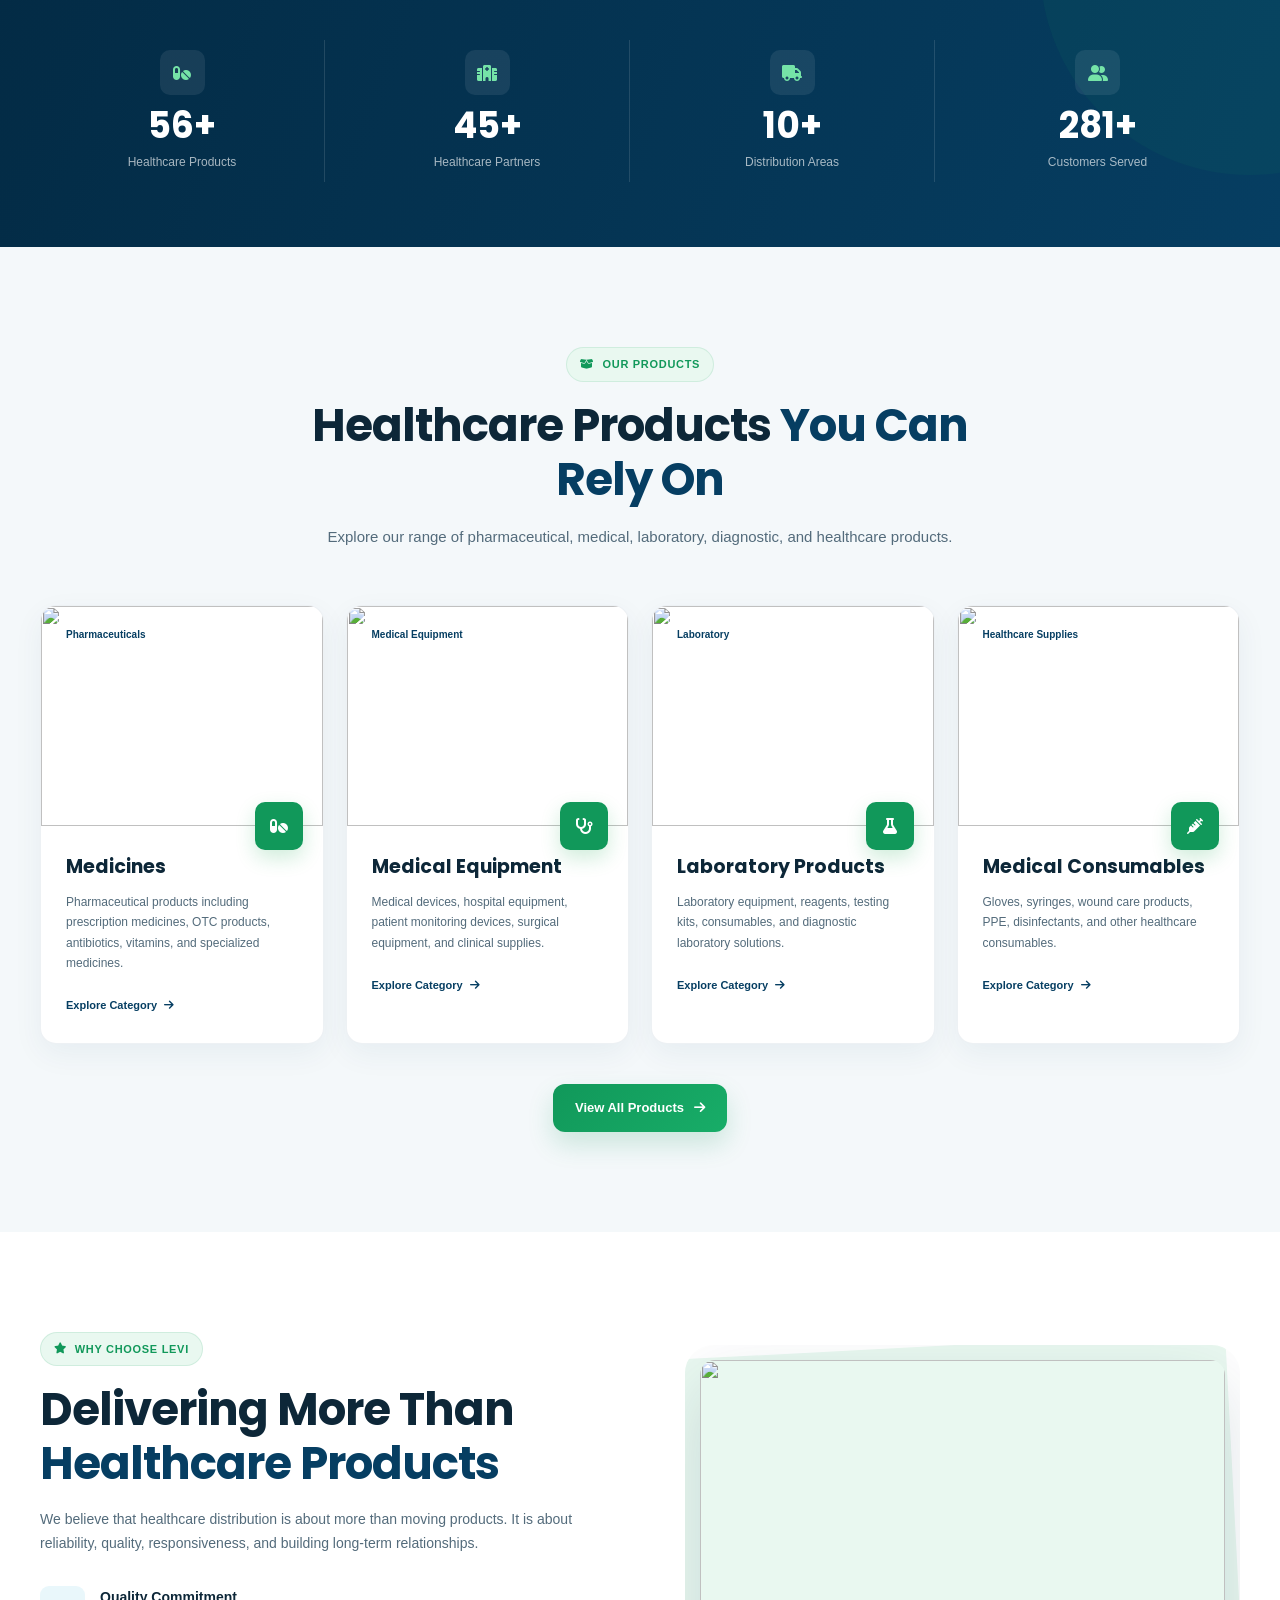
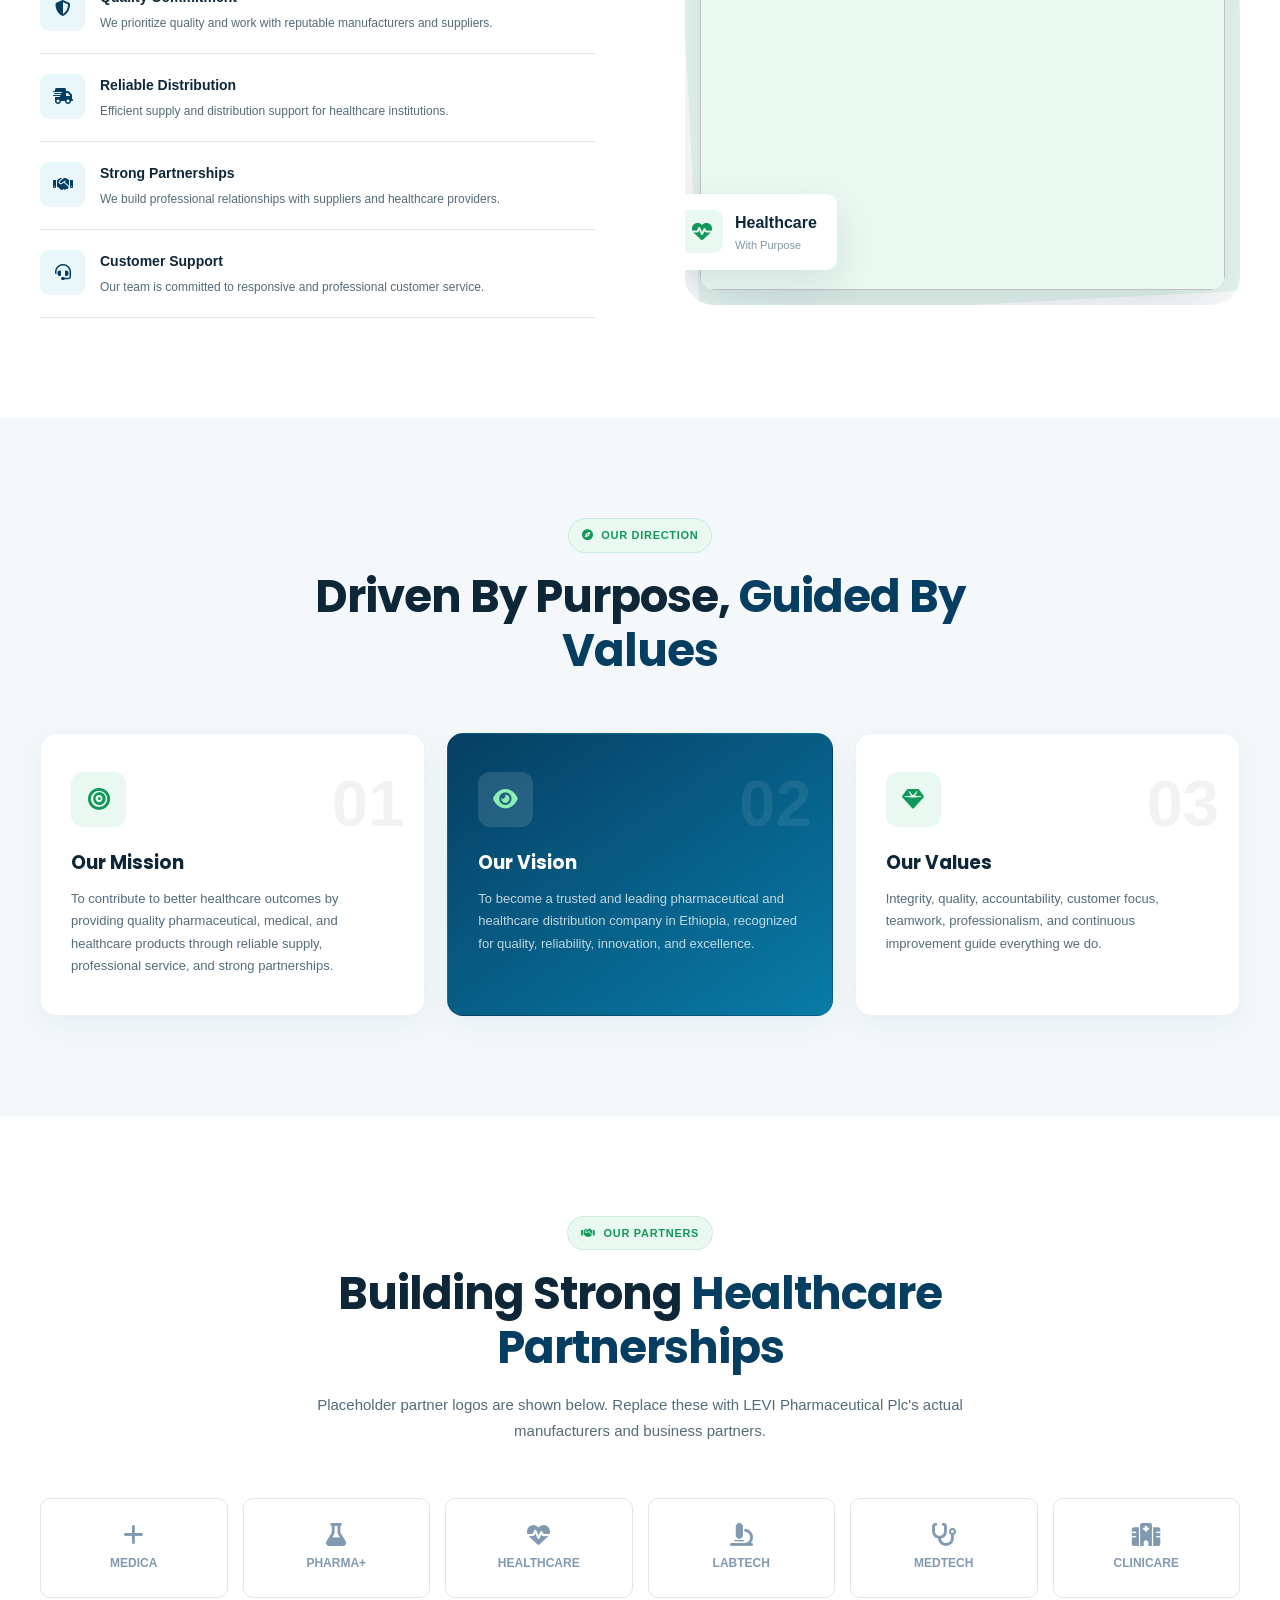
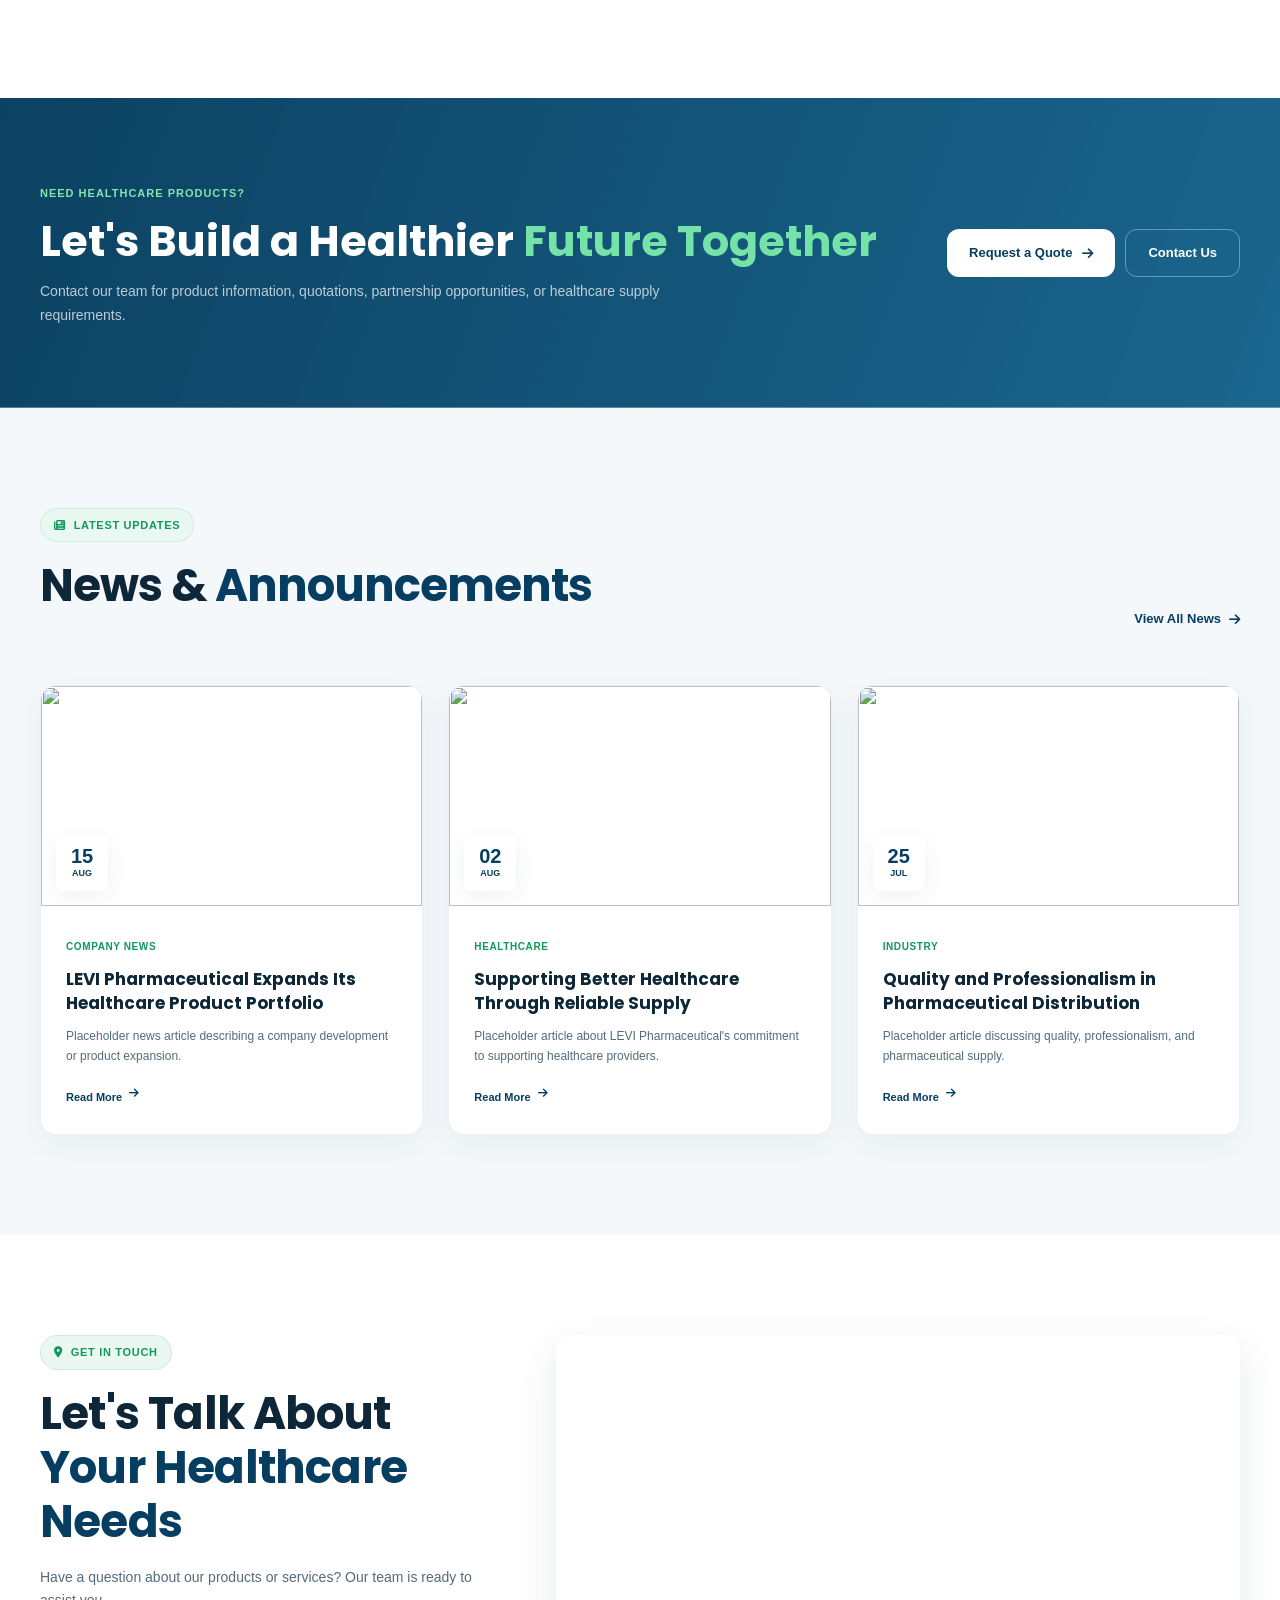
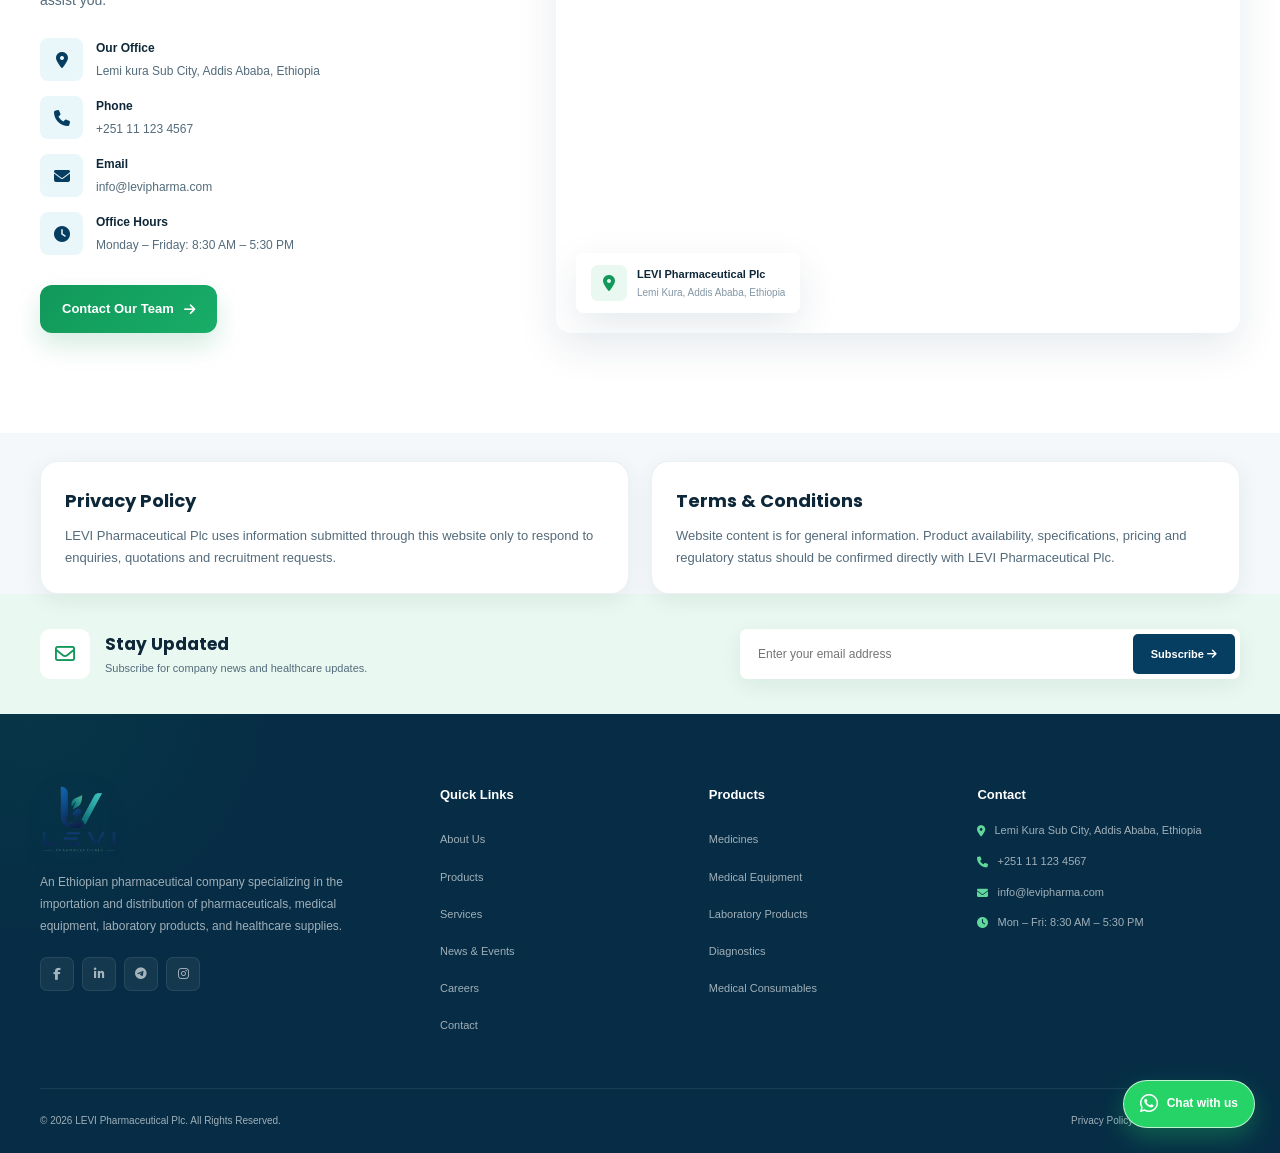
==== commit 485006fb: "Update image and CSS paths in index.html" ====
--- a/index.html
+++ b/index.html
@@ -4,11 +4,11 @@
 <head>
 <meta charset="utf-8"/>
 <meta content="width=device-width, initial-scale=1.0" name="viewport"/>
-<link as="image" href="assets/images/LEVI-logo-launch.png" rel="preload"/>
+<link as="image" href="images/LEVI-logo-launch.png" rel="preload"/>
 <meta content="LEVI Pharmaceutical Plc - Importer and distributor of pharmaceuticals, medical equipment and healthcare products in Ethiopia." name="description"/>
 <meta content="LEVI Pharmaceutical, pharmaceuticals Ethiopia, medical equipment Ethiopia, medicine importer Ethiopia, pharmaceutical distributor Addis Ababa" name="keywords"/>
 <meta content="LEVI Pharmaceutical Plc" name="author"/>
-<link href="assets/images/favicon.png" rel="icon" sizes="192x192" type="image/png"/>
+<link href="images/favicon.png" rel="icon" sizes="192x192" type="image/png"/>
 <meta content="#063e62" name="theme-color"/>
 <title>LEVI Pharmaceutical Plc | Healthcare Solutions in Ethiopia</title>
 <!-- Google Font -->
@@ -18,7 +18,7 @@
 <!-- Font Awesome -->
 <link href="https://cdnjs.cloudflare.com/ajax/libs/font-awesome/6.5.2/css/all.min.css" rel="stylesheet"/>
 <!-- Main CSS -->
-<link href="assets/css/style.css" rel="stylesheet"/>
+<link href="css/style.css" rel="stylesheet"/>
 </head>
 <body>
 <!-- =========================================================
@@ -71,7 +71,7 @@
 <header class="main-header" id="mainHeader">
 <div class="container nav-container">
 <a class="logo" href="index.html">
-<img alt="LEVI Pharmaceutical Plc" class="logo-img" src="assets/images/LEVI-logo-launch.png"/>
+<img alt="LEVI Pharmaceutical Plc" class="logo-img" src="images/LEVI-logo-launch.png"/>
 </a>
 <nav class="main-nav" id="mainNav">
 <ul>
@@ -1050,7 +1050,7 @@
 <!-- COMPANY -->
 <div class="footer-company">
 <a class="footer-logo" href="index.html">
-<img alt="LEVI Pharmaceutical Plc" class="footer-logo-img" src="assets/images/LEVI-logo-launch.png">
+<img alt="LEVI Pharmaceutical Plc" class="footer-logo-img" src="images/LEVI-logo-launch.png">
 </img></a>
 <p>
                     An Ethiopian pharmaceutical company
@@ -1202,6 +1202,6 @@
 <!-- =========================================================
      JAVASCRIPT
 ========================================================= -->
-<script src="assets/js/main.js"></script>
+<script src="js/main.js"></script>
 </body>
-</html>+</html>
--- a/css/style.css
+++ b/css/style.css
@@ -0,0 +1,3477 @@
+/* =========================================================
+   LEVI PHARMACEUTICAL PLC
+   MAIN STYLESHEET
+========================================================= */
+
+:root {
+
+    --primary: #075985;
+    --primary-dark: #043b5c;
+    --primary-light: #e7f5fb;
+
+    --secondary: #16a34a;
+    --secondary-dark: #087f38;
+    --secondary-light: #eaf8ef;
+
+    --accent: #f5b700;
+
+    --dark: #102a43;
+    --text: #486581;
+    --muted: #829ab1;
+
+    --white: #ffffff;
+    --light: #f7fafc;
+    --border: #d9e2ec;
+
+    --shadow-sm:
+        0 4px 15px rgba(16, 42, 67, .06);
+
+    --shadow:
+        0 10px 35px rgba(16, 42, 67, .10);
+
+    --shadow-lg:
+        0 20px 60px rgba(16, 42, 67, .15);
+
+    --radius: 12px;
+    --radius-lg: 20px;
+
+    --transition: all .3s ease;
+
+    --container: 1200px;
+}
+
+
+/* =========================================================
+   RESET
+========================================================= */
+
+* {
+    margin: 0;
+    padding: 0;
+    box-sizing: border-box;
+}
+
+
+html {
+    scroll-behavior: smooth;
+}
+
+
+body {
+    font-family: "Inter", sans-serif;
+    color: var(--text);
+    background: var(--white);
+    line-height: 1.7;
+    overflow-x: hidden;
+}
+
+
+img {
+    max-width: 100%;
+    display: block;
+}
+
+
+a {
+    text-decoration: none;
+    color: inherit;
+}
+
+
+button,
+input,
+textarea,
+select {
+    font: inherit;
+}
+
+
+button {
+    cursor: pointer;
+    border: 0;
+}
+
+
+ul {
+    list-style: none;
+}
+
+
+.container {
+    width: min(
+        calc(100% - 40px),
+        var(--container)
+    );
+
+    margin-inline: auto;
+}
+
+
+.section-padding {
+    padding: 100px 0;
+}
+
+
+/* =========================================================
+   PRELOADER
+========================================================= */
+
+#preloader {
+    position: fixed;
+    inset: 0;
+    z-index: 99999;
+    background: var(--white);
+    display: grid;
+    place-items: center;
+    transition: opacity .5s ease,
+                visibility .5s ease;
+}
+
+
+#preloader.loaded {
+    opacity: 0;
+    visibility: hidden;
+}
+
+
+.loader {
+    text-align: center;
+}
+
+
+.loader-icon {
+    width: 70px;
+    height: 70px;
+
+    margin: auto auto 15px;
+
+    display: grid;
+    place-items: center;
+
+    background: var(--primary);
+    color: var(--white);
+
+    border-radius: 18px;
+
+    font-size: 32px;
+
+    animation:
+        loaderPulse 1.2s infinite;
+}
+
+
+.loader h3 {
+    color: var(--primary);
+    font-size: 18px;
+}
+
+
+.loader-line {
+    width: 100px;
+    height: 3px;
+
+    background:
+        linear-gradient(
+            90deg,
+            var(--primary),
+            var(--secondary)
+        );
+
+    margin: 15px auto 0;
+
+    border-radius: 20px;
+}
+
+
+@keyframes loaderPulse {
+
+    0%,
+    100% {
+        transform: scale(1);
+    }
+
+    50% {
+        transform: scale(1.08);
+    }
+}
+
+
+/* =========================================================
+   TOP BAR
+========================================================= */
+
+.top-bar {
+    background: var(--primary-dark);
+    color: rgba(255,255,255,.85);
+    font-size: 13px;
+}
+
+
+.top-bar-container {
+    min-height: 42px;
+
+    display: flex;
+    align-items: center;
+    justify-content: space-between;
+
+    gap: 20px;
+}
+
+
+.top-left {
+    display: flex;
+    align-items: center;
+    gap: 25px;
+}
+
+
+.top-left span {
+    display: flex;
+    align-items: center;
+    gap: 7px;
+}
+
+
+.top-left i {
+    color: #55c78a;
+}
+
+
+.top-right {
+    display: flex;
+    gap: 10px;
+}
+
+
+.top-right a {
+    width: 28px;
+    height: 28px;
+
+    display: grid;
+    place-items: center;
+
+    border-radius: 50%;
+
+    transition: var(--transition);
+}
+
+
+.top-right a:hover {
+    background: rgba(255,255,255,.12);
+    color: var(--white);
+}
+
+
+/* =========================================================
+   HEADER
+========================================================= */
+
+.main-header {
+    position: sticky;
+    top: 0;
+    z-index: 1000;
+
+    background: rgba(255,255,255,.97);
+
+    border-bottom: 1px solid rgba(217,226,236,.7);
+
+    transition: var(--transition);
+}
+
+
+.main-header.scrolled {
+    box-shadow: var(--shadow-sm);
+}
+
+
+.nav-container {
+    height: 82px;
+
+    display: flex;
+    align-items: center;
+    justify-content: space-between;
+}
+
+
+/* LOGO */
+
+.logo {
+    display: flex;
+    align-items: center;
+    gap: 12px;
+
+    flex-shrink: 0;
+}
+
+
+.logo-img {
+    height: 60px;
+    width: auto;
+
+    display: block;
+
+    flex-shrink: 0;
+}
+
+
+.logo-icon {
+    width: 46px;
+    height: 46px;
+
+    display: grid;
+    place-items: center;
+
+    background:
+        linear-gradient(
+            135deg,
+            var(--primary),
+            #0b769f
+        );
+
+    color: var(--white);
+
+    border-radius: 10px;
+
+    font-size: 23px;
+
+    box-shadow:
+        0 8px 20px rgba(7,89,133,.2);
+}
+
+
+.logo-text {
+    display: flex;
+    flex-direction: column;
+}
+
+
+.logo-name {
+    color: var(--primary);
+
+    font-family: "Poppins", sans-serif;
+
+    font-size: 22px;
+    line-height: 1;
+
+    font-weight: 800;
+
+    letter-spacing: .5px;
+}
+
+
+.logo-subtitle {
+    color: var(--muted);
+
+    font-size: 8px;
+
+    font-weight: 700;
+
+    letter-spacing: 1.8px;
+
+    margin-top: 5px;
+}
+
+
+/* NAVIGATION */
+
+.main-nav > ul {
+    display: flex;
+    align-items: center;
+    gap: 27px;
+}
+
+
+.main-nav a {
+    position: relative;
+
+    display: flex;
+    align-items: center;
+    gap: 6px;
+
+    color: var(--dark);
+
+    font-size: 14px;
+    font-weight: 600;
+
+    padding: 30px 0;
+
+    transition: var(--transition);
+}
+
+
+.main-nav a:hover,
+.main-nav a.active {
+    color: var(--primary);
+}
+
+
+.main-nav a.active::after {
+    content: "";
+
+    position: absolute;
+
+    left: 0;
+    right: 0;
+    bottom: 17px;
+
+    height: 2px;
+
+    background: var(--secondary);
+
+    border-radius: 10px;
+}
+
+
+.main-nav .dropdown > a i {
+    font-size: 9px;
+}
+
+
+.dropdown {
+    position: relative;
+}
+
+
+.dropdown-menu {
+    position: absolute;
+
+    top: calc(100% - 5px);
+    left: -20px;
+
+    width: 230px;
+
+    background: var(--white);
+
+    border-radius: 10px;
+
+    padding: 10px;
+
+    box-shadow: var(--shadow-lg);
+
+    opacity: 0;
+    visibility: hidden;
+
+    transform:
+        translateY(10px);
+
+    transition: var(--transition);
+}
+
+
+.dropdown:hover .dropdown-menu {
+    opacity: 1;
+    visibility: visible;
+
+    transform:
+        translateY(0);
+}
+
+
+.dropdown-menu li a {
+    padding: 11px 12px;
+
+    border-radius: 6px;
+
+    font-size: 13px;
+}
+
+
+.dropdown-menu li a:hover {
+    background: var(--primary-light);
+}
+
+
+.dropdown-menu a.active::after {
+    display: none;
+}
+
+
+/* NAV ACTIONS */
+
+.nav-actions {
+    display: flex;
+    align-items: center;
+    gap: 13px;
+}
+
+
+.search-btn {
+    width: 40px;
+    height: 40px;
+
+    display: grid;
+    place-items: center;
+
+    color: var(--dark);
+
+    background: var(--light);
+
+    border-radius: 8px;
+
+    transition: var(--transition);
+}
+
+
+.search-btn:hover {
+    color: var(--primary);
+    background: var(--primary-light);
+}
+
+
+.nav-quote-btn {
+    background: var(--secondary);
+    color: var(--white);
+
+    padding: 11px 18px;
+
+    border-radius: 7px;
+
+    font-size: 13px;
+    font-weight: 700;
+
+    transition: var(--transition);
+}
+
+
+.nav-quote-btn:hover {
+    background: var(--secondary-dark);
+
+    transform:
+        translateY(-2px);
+}
+
+
+/* MOBILE MENU */
+
+.mobile-menu-btn {
+    display: none;
+
+    width: 42px;
+    height: 42px;
+
+    background: var(--light);
+
+    border-radius: 8px;
+
+    padding: 9px;
+}
+
+
+.mobile-menu-btn span {
+    display: block;
+
+    width: 100%;
+    height: 2px;
+
+    background: var(--dark);
+
+    margin: 5px 0;
+
+    transition: var(--transition);
+}
+
+
+/* =========================================================
+   SEARCH OVERLAY
+========================================================= */
+
+.search-overlay {
+    position: fixed;
+    inset: 0;
+
+    z-index: 9999;
+
+    background:
+        rgba(4,59,92,.97);
+
+    display: grid;
+    place-items: center;
+
+    opacity: 0;
+    visibility: hidden;
+
+    transition: var(--transition);
+}
+
+
+.search-overlay.open {
+    opacity: 1;
+    visibility: visible;
+}
+
+
+.search-close {
+    position: absolute;
+
+    top: 30px;
+    right: 40px;
+
+    width: 45px;
+    height: 45px;
+
+    border-radius: 50%;
+
+    background: rgba(255,255,255,.1);
+
+    color: var(--white);
+
+    font-size: 20px;
+}
+
+
+.search-container {
+    width: min(700px, 90%);
+    text-align: center;
+}
+
+
+.search-container p {
+    color: rgba(255,255,255,.7);
+    margin-bottom: 15px;
+}
+
+
+.search-box {
+    display: flex;
+
+    background: var(--white);
+
+    border-radius: 10px;
+
+    overflow: hidden;
+}
+
+
+.search-box input {
+    flex: 1;
+
+    border: 0;
+    outline: 0;
+
+    padding: 18px;
+
+    color: var(--dark);
+}
+
+
+.search-box button {
+    width: 60px;
+
+    background: var(--secondary);
+    color: var(--white);
+}
+
+
+/* =========================================================
+   HERO
+========================================================= */
+
+.hero {
+    position: relative;
+
+    height: min(720px, calc(100vh - 124px));
+
+    min-height: 620px;
+
+    overflow: hidden;
+}
+
+
+.hero-slider {
+    position: relative;
+    width: 100%;
+    height: 100%;
+}
+
+
+.hero-slide {
+    position: absolute;
+    inset: 0;
+
+    opacity: 0;
+    visibility: hidden;
+
+    transition:
+        opacity .8s ease;
+}
+
+
+.hero-slide.active {
+    opacity: 1;
+    visibility: visible;
+}
+
+
+.hero-background {
+    position: absolute;
+    inset: 0;
+
+    background-size: cover;
+    background-position: center;
+
+    transform: scale(1.04);
+
+    transition:
+        transform 7s ease;
+}
+
+
+.hero-slide.active
+.hero-background {
+    transform: scale(1);
+}
+
+
+.hero-bg-1 {
+    background-image:
+        linear-gradient(
+            90deg,
+            rgba(4,59,92,.92) 0%,
+            rgba(4,59,92,.72) 45%,
+            rgba(4,59,92,.15) 100%
+        ),
+        url(
+            "https://images.unsplash.com/photo-1585435557343-3b092031a831?auto=format&fit=crop&w=1800&q=85"
+        );
+}
+
+
+.hero-bg-2 {
+    background-image:
+        linear-gradient(
+            90deg,
+            rgba(4,59,92,.94) 0%,
+            rgba(4,59,92,.68) 50%,
+            rgba(4,59,92,.12) 100%
+        ),
+        url(
+            "https://images.unsplash.com/photo-1584982751601-97dcc096659c?auto=format&fit=crop&w=1800&q=85"
+        );
+}
+
+
+.hero-bg-3 {
+    background-image:
+        linear-gradient(
+            90deg,
+            rgba(4,59,92,.94) 0%,
+            rgba(4,59,92,.70) 48%,
+            rgba(4,59,92,.12) 100%
+        ),
+        url(
+            "https://images.unsplash.com/photo-1576091160399-112ba8d25d1d?auto=format&fit=crop&w=1800&q=85"
+        );
+}
+
+
+.hero-container {
+    height: 100%;
+
+    display: flex;
+    align-items: center;
+
+    position: relative;
+    z-index: 2;
+}
+
+
+.hero-content {
+    max-width: 720px;
+
+    color: var(--white);
+
+    padding-bottom: 30px;
+}
+
+
+.hero-tag,
+.section-tag {
+    display: inline-flex;
+
+    align-items: center;
+
+    gap: 8px;
+
+    color: var(--secondary);
+
+    background: var(--secondary-light);
+
+    padding: 7px 13px;
+
+    border-radius: 30px;
+
+    font-size: 11px;
+
+    font-weight: 800;
+
+    text-transform: uppercase;
+
+    letter-spacing: .7px;
+}
+
+
+.hero-tag {
+    color: #a7efc2;
+    background: rgba(22,163,74,.15);
+
+    border: 1px solid rgba(167,239,194,.25);
+
+    margin-bottom: 22px;
+}
+
+
+.hero-content h1 {
+    font-family: "Poppins", sans-serif;
+
+    font-size: clamp(42px, 5vw, 67px);
+
+    line-height: 1.1;
+
+    letter-spacing: -1.5px;
+
+    margin-bottom: 23px;
+}
+
+
+.hero-content h1 span {
+    display: block;
+
+    color: #7be3a6;
+}
+
+
+.hero-content > p {
+    max-width: 650px;
+
+    color: rgba(255,255,255,.84);
+
+    font-size: 16px;
+
+    line-height: 1.9;
+
+    margin-bottom: 30px;
+}
+
+
+.hero-buttons {
+    display: flex;
+    align-items: center;
+    gap: 12px;
+
+    flex-wrap: wrap;
+}
+
+
+.btn {
+    display: inline-flex;
+
+    align-items: center;
+    justify-content: center;
+
+    gap: 10px;
+
+    min-height: 48px;
+
+    padding: 12px 22px;
+
+    border-radius: 7px;
+
+    font-size: 13px;
+
+    font-weight: 700;
+
+    transition: var(--transition);
+}
+
+
+.btn-primary {
+    background: var(--secondary);
+    color: var(--white);
+
+    box-shadow:
+        0 10px 25px rgba(22,163,74,.22);
+}
+
+
+.btn-primary:hover {
+    background: var(--secondary-dark);
+
+    transform:
+        translateY(-3px);
+}
+
+
+.btn-outline {
+    border: 1px solid rgba(255,255,255,.45);
+
+    color: var(--white);
+
+    background: rgba(255,255,255,.06);
+}
+
+
+.btn-outline:hover {
+    background: var(--white);
+    color: var(--primary);
+
+    transform:
+        translateY(-3px);
+}
+
+
+.hero-trust {
+    display: flex;
+
+    align-items: center;
+
+    gap: 25px;
+
+    margin-top: 40px;
+
+    flex-wrap: wrap;
+}
+
+
+.trust-item {
+    display: flex;
+
+    align-items: center;
+
+    gap: 7px;
+
+    color: rgba(255,255,255,.75);
+
+    font-size: 12px;
+}
+
+
+.trust-item i {
+    color: #63d99b;
+}
+
+
+/* HERO CONTROLS */
+
+.hero-controls {
+    position: absolute;
+
+    z-index: 10;
+
+    right: 7%;
+    bottom: 40px;
+
+    display: flex;
+
+    align-items: center;
+
+    gap: 10px;
+}
+
+
+.hero-prev,
+.hero-next {
+    width: 42px;
+    height: 42px;
+
+    border-radius: 50%;
+
+    background: rgba(255,255,255,.1);
+
+    border: 1px solid rgba(255,255,255,.2);
+
+    color: var(--white);
+
+    transition: var(--transition);
+}
+
+
+.hero-prev:hover,
+.hero-next:hover {
+    background: var(--white);
+    color: var(--primary);
+}
+
+
+.hero-dots {
+    display: flex;
+    gap: 7px;
+}
+
+
+.hero-dots button {
+    width: 25px;
+    height: 3px;
+
+    border-radius: 10px;
+
+    background: rgba(255,255,255,.35);
+
+    transition: var(--transition);
+}
+
+
+.hero-dots button.active {
+    width: 45px;
+
+    background: #66d89b;
+}
+
+
+/* =========================================================
+   SECTION HEADINGS
+========================================================= */
+
+.section-heading {
+    display: flex;
+
+    justify-content: space-between;
+
+    align-items: flex-end;
+
+    gap: 30px;
+
+    margin-bottom: 55px;
+}
+
+
+.section-heading.centered {
+    display: block;
+
+    max-width: 760px;
+
+    margin-left: auto;
+    margin-right: auto;
+
+    text-align: center;
+}
+
+
+.section-heading .section-tag,
+.intro-content .section-tag,
+.why-content .section-tag,
+.contact-info .section-tag {
+    margin-bottom: 17px;
+}
+
+
+.section-heading h2,
+.intro-content h2,
+.why-content h2,
+.contact-info h2 {
+    font-family: "Poppins", sans-serif;
+
+    color: var(--dark);
+
+    font-size: clamp(31px, 4vw, 45px);
+
+    line-height: 1.2;
+
+    letter-spacing: -.8px;
+
+    margin-bottom: 17px;
+}
+
+
+.section-heading h2 span,
+.intro-content h2 span,
+.why-content h2 span,
+.contact-info h2 span {
+    color: var(--primary);
+}
+
+
+.section-heading p {
+    color: var(--text);
+
+    max-width: 680px;
+
+    margin: auto;
+
+    font-size: 15px;
+}
+
+
+/* =========================================================
+   INTRODUCTION
+========================================================= */
+
+.intro-section {
+    background: var(--white);
+}
+
+
+.intro-grid {
+    display: grid;
+
+    grid-template-columns:
+        minmax(0, .95fr)
+        minmax(0, 1.05fr);
+
+    gap: 80px;
+
+    align-items: center;
+}
+
+
+.image-wrapper {
+    position: relative;
+
+    padding: 15px;
+}
+
+
+.image-wrapper::before {
+    content: "";
+
+    position: absolute;
+
+    top: 0;
+    left: 0;
+
+    width: 70%;
+    height: 70%;
+
+    background: var(--primary-light);
+
+    border-radius: 20px;
+
+    z-index: 0;
+}
+
+
+.image-wrapper::after {
+    content: "";
+
+    position: absolute;
+
+    right: 0;
+    bottom: 0;
+
+    width: 45%;
+    height: 45%;
+
+    border: 3px solid var(--secondary);
+
+    border-radius: 15px;
+
+    z-index: 0;
+}
+
+
+.image-wrapper img {
+    position: relative;
+
+    z-index: 1;
+
+    width: 100%;
+
+    height: 500px;
+
+    object-fit: cover;
+
+    border-radius: 15px;
+
+    box-shadow: var(--shadow-lg);
+}
+
+
+.experience-card {
+    position: absolute;
+
+    z-index: 3;
+
+    left: -20px;
+    bottom: 45px;
+
+    background: var(--white);
+
+    padding: 17px 20px;
+
+    border-radius: 10px;
+
+    box-shadow: var(--shadow);
+
+    display: flex;
+
+    align-items: center;
+
+    gap: 12px;
+}
+
+
+.experience-icon {
+    width: 42px;
+    height: 42px;
+
+    display: grid;
+    place-items: center;
+
+    background: var(--secondary-light);
+
+    color: var(--secondary);
+
+    border-radius: 9px;
+}
+
+
+.experience-card strong,
+.experience-card span {
+    display: block;
+}
+
+
+.experience-card strong {
+    color: var(--dark);
+}
+
+
+.experience-card span {
+    color: var(--muted);
+
+    font-size: 11px;
+}
+
+
+.intro-content .lead {
+    color: var(--dark);
+
+    font-size: 17px;
+
+    font-weight: 500;
+
+    margin-bottom: 15px;
+}
+
+
+.intro-content > p {
+    margin-bottom: 15px;
+
+    font-size: 14px;
+}
+
+
+.intro-features {
+    display: grid;
+
+    grid-template-columns: 1fr 1fr;
+
+    gap: 12px;
+
+    margin: 25px 0;
+}
+
+
+.intro-features div {
+    display: flex;
+
+    align-items: center;
+
+    gap: 9px;
+
+    color: var(--dark);
+
+    font-size: 12px;
+
+    font-weight: 600;
+}
+
+
+.intro-features i {
+    color: var(--secondary);
+}
+
+
+.text-link {
+    display: inline-flex;
+
+    align-items: center;
+
+    gap: 8px;
+
+    color: var(--primary);
+
+    font-size: 13px;
+
+    font-weight: 800;
+
+    transition: var(--transition);
+}
+
+
+.text-link:hover {
+    gap: 13px;
+
+    color: var(--secondary);
+}
+
+
+/* =========================================================
+   STATS
+========================================================= */
+
+.stats-section {
+    background:
+        linear-gradient(
+            110deg,
+            var(--primary-dark),
+            var(--primary)
+        );
+
+    padding: 65px 0;
+
+    color: var(--white);
+}
+
+
+.stats-grid {
+    display: grid;
+
+    grid-template-columns:
+        repeat(4, 1fr);
+
+    gap: 20px;
+}
+
+
+.stat-item {
+    text-align: center;
+
+    padding: 10px 15px;
+
+    border-right:
+        1px solid rgba(255,255,255,.12);
+}
+
+
+.stat-item:last-child {
+    border-right: 0;
+}
+
+
+.stat-icon {
+    width: 45px;
+    height: 45px;
+
+    margin: auto auto 13px;
+
+    display: grid;
+    place-items: center;
+
+    color: #75e3a7;
+
+    background: rgba(255,255,255,.08);
+
+    border-radius: 10px;
+}
+
+
+.stat-number {
+    font-family: "Poppins", sans-serif;
+
+    font-size: 36px;
+
+    line-height: 1;
+
+    font-weight: 700;
+
+    margin-bottom: 8px;
+}
+
+
+.stat-item p {
+    color: rgba(255,255,255,.65);
+
+    font-size: 12px;
+}
+
+
+/* =========================================================
+   PRODUCTS
+========================================================= */
+
+.products-section {
+    background: var(--light);
+}
+
+
+.product-grid {
+    display: grid;
+
+    grid-template-columns:
+        repeat(4, 1fr);
+
+    gap: 22px;
+}
+
+
+.product-card {
+    background: var(--white);
+
+    border-radius: var(--radius);
+
+    overflow: hidden;
+
+    box-shadow: var(--shadow-sm);
+
+    transition: var(--transition);
+}
+
+
+.product-card:hover {
+    transform:
+        translateY(-7px);
+
+    box-shadow: var(--shadow);
+}
+
+
+.product-image {
+    height: 220px;
+
+    position: relative;
+
+    overflow: hidden;
+}
+
+
+.product-image img {
+    width: 100%;
+    height: 100%;
+
+    object-fit: cover;
+
+    transition:
+        transform .6s ease;
+}
+
+
+.product-card:hover
+.product-image img {
+    transform:
+        scale(1.07);
+}
+
+
+.product-badge {
+    position: absolute;
+
+    left: 15px;
+    top: 15px;
+
+    padding: 5px 10px;
+
+    background: var(--white);
+
+    color: var(--primary);
+
+    border-radius: 5px;
+
+    font-size: 10px;
+
+    font-weight: 800;
+}
+
+
+.product-content {
+    position: relative;
+
+    padding: 25px;
+}
+
+
+.product-icon {
+    position: absolute;
+
+    right: 20px;
+    top: -24px;
+
+    width: 48px;
+    height: 48px;
+
+    display: grid;
+    place-items: center;
+
+    color: var(--white);
+
+    background: var(--secondary);
+
+    border-radius: 10px;
+
+    box-shadow:
+        0 8px 20px rgba(22,163,74,.2);
+}
+
+
+.product-content h3 {
+    color: var(--dark);
+
+    font-family: "Poppins", sans-serif;
+
+    font-size: 19px;
+
+    margin-bottom: 9px;
+}
+
+
+.product-content p {
+    font-size: 12px;
+
+    color: var(--text);
+
+    margin-bottom: 17px;
+}
+
+
+.product-content > a {
+    color: var(--primary);
+
+    font-size: 11px;
+
+    font-weight: 800;
+
+    display: inline-flex;
+
+    gap: 7px;
+
+    align-items: center;
+}
+
+
+.product-content > a:hover {
+    color: var(--secondary);
+}
+
+
+.center-button {
+    text-align: center;
+
+    margin-top: 40px;
+}
+
+
+/* =========================================================
+   WHY CHOOSE US
+========================================================= */
+
+.why-section {
+    background: var(--white);
+}
+
+
+.why-grid {
+    display: grid;
+
+    grid-template-columns:
+        1fr 1fr;
+
+    gap: 90px;
+
+    align-items: center;
+}
+
+
+.why-content > p {
+    font-size: 14px;
+
+    max-width: 600px;
+
+    margin-bottom: 30px;
+}
+
+
+.why-list {
+    display: grid;
+
+    gap: 20px;
+}
+
+
+.why-item {
+    display: flex;
+
+    gap: 15px;
+
+    padding-bottom: 20px;
+
+    border-bottom:
+        1px solid var(--border);
+}
+
+
+.why-icon {
+    flex-shrink: 0;
+
+    width: 45px;
+    height: 45px;
+
+    display: grid;
+    place-items: center;
+
+    background: var(--primary-light);
+
+    color: var(--primary);
+
+    border-radius: 9px;
+}
+
+
+.why-item h3 {
+    color: var(--dark);
+
+    font-size: 14px;
+
+    margin-bottom: 4px;
+}
+
+
+.why-item p {
+    font-size: 12px;
+
+    line-height: 1.6;
+}
+
+
+.why-image {
+    position: relative;
+
+    padding: 15px;
+}
+
+
+.why-image::before {
+    content: "";
+
+    position: absolute;
+
+    inset: 0;
+
+    background: var(--secondary-light);
+
+    border-radius: 20px;
+
+    transform:
+        rotate(-3deg);
+
+    z-index: 0;
+}
+
+
+.why-image-main {
+    position: relative;
+
+    z-index: 1;
+
+    border-radius: 15px;
+
+    overflow: hidden;
+
+    box-shadow: var(--shadow-lg);
+}
+
+
+.why-image-main img {
+    width: 100%;
+
+    height: 530px;
+
+    object-fit: cover;
+}
+
+
+.why-floating-card {
+    position: absolute;
+
+    z-index: 3;
+
+    bottom: 35px;
+    left: -25px;
+
+    display: flex;
+
+    align-items: center;
+
+    gap: 12px;
+
+    padding: 15px 20px;
+
+    background: var(--white);
+
+    border-radius: 10px;
+
+    box-shadow: var(--shadow);
+}
+
+
+.why-floating-card > i {
+    width: 43px;
+    height: 43px;
+
+    display: grid;
+    place-items: center;
+
+    border-radius: 9px;
+
+    background: var(--secondary-light);
+
+    color: var(--secondary);
+
+    font-size: 20px;
+}
+
+
+.why-floating-card strong,
+.why-floating-card span {
+    display: block;
+}
+
+
+.why-floating-card strong {
+    color: var(--dark);
+}
+
+
+.why-floating-card span {
+    font-size: 11px;
+
+    color: var(--muted);
+}
+
+
+/* =========================================================
+   MISSION
+========================================================= */
+
+.mission-section {
+    background: var(--light);
+}
+
+
+.mission-grid {
+    display: grid;
+
+    grid-template-columns:
+        repeat(3, 1fr);
+
+    gap: 22px;
+}
+
+
+.mission-card {
+    position: relative;
+
+    background: var(--white);
+
+    padding: 38px 30px;
+
+    border-radius: var(--radius);
+
+    box-shadow: var(--shadow-sm);
+
+    overflow: hidden;
+
+    transition: var(--transition);
+}
+
+
+.mission-card:hover {
+    transform:
+        translateY(-5px);
+
+    box-shadow: var(--shadow);
+}
+
+
+.mission-card.featured {
+    background:
+        linear-gradient(
+            145deg,
+            var(--primary),
+            #087ca8
+        );
+
+    color: var(--white);
+}
+
+
+.mission-number {
+    position: absolute;
+
+    right: 20px;
+    top: 15px;
+
+    color: rgba(16,42,67,.06);
+
+    font-family: "Poppins", sans-serif;
+
+    font-size: 65px;
+
+    font-weight: 800;
+}
+
+
+.mission-card.featured
+.mission-number {
+    color: rgba(255,255,255,.08);
+}
+
+
+.mission-icon {
+    width: 55px;
+    height: 55px;
+
+    display: grid;
+    place-items: center;
+
+    margin-bottom: 20px;
+
+    background: var(--secondary-light);
+
+    color: var(--secondary);
+
+    border-radius: 12px;
+
+    font-size: 22px;
+}
+
+
+.mission-card.featured
+.mission-icon {
+    background: rgba(255,255,255,.12);
+
+    color: #8aefb1;
+}
+
+
+.mission-card h3 {
+    color: var(--dark);
+
+    font-family: "Poppins", sans-serif;
+
+    margin-bottom: 10px;
+}
+
+
+.mission-card.featured h3 {
+    color: var(--white);
+}
+
+
+.mission-card p {
+    font-size: 13px;
+}
+
+
+.mission-card.featured p {
+    color: rgba(255,255,255,.75);
+}
+
+
+/* =========================================================
+   PARTNERS
+========================================================= */
+
+.partners-section {
+    background: var(--white);
+}
+
+
+.partners-grid {
+    display: grid;
+
+    grid-template-columns:
+        repeat(6, 1fr);
+
+    gap: 15px;
+}
+
+
+.partner-logo {
+    min-height: 100px;
+
+    display: flex;
+
+    align-items: center;
+    justify-content: center;
+
+    flex-direction: column;
+
+    gap: 7px;
+
+    border: 1px solid var(--border);
+
+    border-radius: 10px;
+
+    color: #829ab1;
+
+    font-size: 12px;
+
+    font-weight: 800;
+
+    transition: var(--transition);
+}
+
+
+.partner-logo i {
+    font-size: 23px;
+}
+
+
+.partner-logo:hover {
+    color: var(--primary);
+
+    border-color: var(--primary);
+
+    transform:
+        translateY(-3px);
+
+    box-shadow: var(--shadow-sm);
+}
+
+
+/* =========================================================
+   CTA
+========================================================= */
+
+.cta-section {
+    position: relative;
+
+    overflow: hidden;
+
+    padding: 80px 0;
+
+    color: var(--white);
+}
+
+
+.cta-background {
+    position: absolute;
+    inset: 0;
+
+    background:
+        linear-gradient(
+            110deg,
+            rgba(4,59,92,.97),
+            rgba(7,89,133,.92)
+        ),
+        url(
+            "https://images.unsplash.com/photo-1576091160399-112ba8d25d1d?auto=format&fit=crop&w=1800&q=80"
+        );
+
+    background-size: cover;
+    background-position: center;
+}
+
+
+.cta-container {
+    position: relative;
+    z-index: 2;
+
+    display: flex;
+
+    align-items: center;
+
+    justify-content: space-between;
+
+    gap: 40px;
+}
+
+
+.cta-tag {
+    color: #82e7ad;
+
+    font-size: 11px;
+
+    font-weight: 800;
+
+    text-transform: uppercase;
+
+    letter-spacing: 1px;
+}
+
+
+.cta-content h2 {
+    font-family: "Poppins", sans-serif;
+
+    font-size: clamp(30px, 4vw, 43px);
+
+    line-height: 1.2;
+
+    margin: 10px 0 13px;
+}
+
+
+.cta-content h2 span {
+    color: #75e3a7;
+}
+
+
+.cta-content p {
+    max-width: 650px;
+
+    color: rgba(255,255,255,.72);
+
+    font-size: 14px;
+}
+
+
+.cta-buttons {
+    display: flex;
+
+    gap: 10px;
+
+    flex-shrink: 0;
+}
+
+
+.btn-white {
+    background: var(--white);
+
+    color: var(--primary);
+}
+
+
+.btn-white:hover {
+    background: var(--secondary);
+
+    color: var(--white);
+}
+
+
+.btn-transparent {
+    border:
+        1px solid rgba(255,255,255,.35);
+
+    color: var(--white);
+}
+
+
+.btn-transparent:hover {
+    background: var(--white);
+
+    color: var(--primary);
+}
+
+
+/* =========================================================
+   NEWS
+========================================================= */
+
+.news-section {
+    background: var(--light);
+}
+
+
+.news-grid {
+    display: grid;
+
+    grid-template-columns:
+        repeat(3, 1fr);
+
+    gap: 25px;
+}
+
+
+.news-card {
+    background: var(--white);
+
+    border-radius: var(--radius);
+
+    overflow: hidden;
+
+    box-shadow: var(--shadow-sm);
+
+    transition: var(--transition);
+}
+
+
+.news-card:hover {
+    transform:
+        translateY(-5px);
+
+    box-shadow: var(--shadow);
+}
+
+
+.news-image {
+    height: 220px;
+
+    position: relative;
+
+    overflow: hidden;
+}
+
+
+.news-image img {
+    width: 100%;
+    height: 100%;
+
+    object-fit: cover;
+
+    transition: transform .6s ease;
+}
+
+
+.news-card:hover
+.news-image img {
+    transform:
+        scale(1.06);
+}
+
+
+.news-date {
+    position: absolute;
+
+    left: 15px;
+    bottom: 15px;
+
+    width: 52px;
+    height: 55px;
+
+    display: grid;
+    place-items: center;
+
+    align-content: center;
+
+    background: var(--white);
+
+    color: var(--primary);
+
+    border-radius: 7px;
+
+    box-shadow: var(--shadow-sm);
+
+    font-size: 9px;
+
+    font-weight: 800;
+}
+
+
+.news-date strong {
+    font-size: 20px;
+
+    line-height: 1;
+}
+
+
+.news-content {
+    padding: 25px;
+}
+
+
+.news-category {
+    color: var(--secondary);
+
+    font-size: 10px;
+
+    font-weight: 800;
+
+    text-transform: uppercase;
+
+    letter-spacing: .6px;
+}
+
+
+.news-content h3 {
+    color: var(--dark);
+
+    font-family: "Poppins", sans-serif;
+
+    font-size: 17px;
+
+    line-height: 1.45;
+
+    margin: 8px 0 10px;
+}
+
+
+.news-content p {
+    font-size: 12px;
+
+    margin-bottom: 15px;
+}
+
+
+.news-content a {
+    display: inline-flex;
+
+    gap: 7px;
+
+    color: var(--primary);
+
+    font-size: 11px;
+
+    font-weight: 800;
+}
+
+
+/* =========================================================
+   CONTACT
+========================================================= */
+
+.contact-section {
+    background: var(--white);
+}
+
+
+.contact-grid {
+    display: grid;
+
+    grid-template-columns:
+        .8fr 1.2fr;
+
+    gap: 60px;
+
+    align-items: stretch;
+}
+
+
+.contact-info > p {
+    font-size: 14px;
+
+    max-width: 480px;
+
+    margin-bottom: 25px;
+}
+
+
+.contact-details {
+    display: grid;
+
+    gap: 15px;
+
+    margin-bottom: 30px;
+}
+
+
+.contact-detail {
+    display: flex;
+
+    align-items: center;
+
+    gap: 13px;
+}
+
+
+.contact-detail-icon {
+    width: 43px;
+    height: 43px;
+
+    flex-shrink: 0;
+
+    display: grid;
+    place-items: center;
+
+    color: var(--primary);
+
+    background: var(--primary-light);
+
+    border-radius: 8px;
+}
+
+
+.contact-detail strong {
+    display: block;
+
+    color: var(--dark);
+
+    font-size: 12px;
+}
+
+
+.contact-detail p {
+    font-size: 12px;
+
+    margin-top: 2px;
+}
+
+
+.map-container {
+    position: relative;
+
+    min-height: 450px;
+
+    border-radius: 15px;
+
+    overflow: hidden;
+
+    box-shadow: var(--shadow);
+}
+
+
+.map-container iframe {
+    width: 100%;
+    height: 100%;
+
+    min-height: 450px;
+
+    border: 0;
+
+    filter:
+        saturate(.85);
+}
+
+
+.map-label {
+    position: absolute;
+
+    left: 20px;
+    bottom: 20px;
+
+    display: flex;
+
+    align-items: center;
+
+    gap: 10px;
+
+    background: var(--white);
+
+    padding: 12px 15px;
+
+    border-radius: 8px;
+
+    box-shadow: var(--shadow);
+}
+
+
+.map-label-icon {
+    width: 36px;
+    height: 36px;
+
+    display: grid;
+    place-items: center;
+
+    background: var(--secondary-light);
+
+    color: var(--secondary);
+
+    border-radius: 7px;
+}
+
+
+.map-label strong,
+.map-label span {
+    display: block;
+}
+
+
+.map-label strong {
+    color: var(--dark);
+
+    font-size: 11px;
+}
+
+
+.map-label span {
+    color: var(--muted);
+
+    font-size: 10px;
+}
+
+
+/* =========================================================
+   NEWSLETTER
+========================================================= */
+
+.newsletter-section {
+    background: var(--secondary-light);
+
+    padding: 35px 0;
+}
+
+
+.newsletter-container {
+    display: flex;
+
+    align-items: center;
+
+    justify-content: space-between;
+
+    gap: 30px;
+}
+
+
+.newsletter-content {
+    display: flex;
+
+    align-items: center;
+
+    gap: 15px;
+}
+
+
+.newsletter-icon {
+    width: 50px;
+    height: 50px;
+
+    display: grid;
+    place-items: center;
+
+    background: var(--white);
+
+    color: var(--secondary);
+
+    border-radius: 10px;
+
+    font-size: 20px;
+}
+
+
+.newsletter-content h3 {
+    color: var(--dark);
+
+    font-family: "Poppins", sans-serif;
+
+    font-size: 17px;
+}
+
+
+.newsletter-content p {
+    font-size: 11px;
+}
+
+
+.newsletter-form {
+    display: flex;
+
+    width: min(500px, 100%);
+
+    background: var(--white);
+
+    border-radius: 7px;
+
+    padding: 5px;
+
+    box-shadow: var(--shadow-sm);
+}
+
+
+.newsletter-form input {
+    flex: 1;
+
+    min-width: 0;
+
+    border: 0;
+
+    outline: 0;
+
+    padding: 10px 13px;
+
+    color: var(--dark);
+
+    font-size: 12px;
+}
+
+
+.newsletter-form button {
+    padding: 10px 18px;
+
+    border-radius: 5px;
+
+    background: var(--primary);
+
+    color: var(--white);
+
+    font-size: 11px;
+
+    font-weight: 700;
+}
+
+
+/* =========================================================
+   FOOTER
+========================================================= */
+
+.footer {
+    background: #062d45;
+
+    color: rgba(255,255,255,.62);
+
+    padding-top: 70px;
+}
+
+
+.footer-grid {
+    display: grid;
+
+    grid-template-columns:
+        1.6fr 1fr 1fr 1.2fr;
+
+    gap: 50px;
+
+    padding-bottom: 50px;
+}
+
+
+.footer-logo {
+    display: flex;
+
+    align-items: center;
+
+    gap: 10px;
+
+    color: var(--white);
+
+    margin-bottom: 18px;
+}
+
+
+.footer-logo-img {
+    height: 56px;
+    width: auto;
+
+    display: block;
+
+    background: var(--white);
+
+    padding: 8px 12px;
+
+    border-radius: 8px;
+}
+
+
+.footer-logo .logo-icon {
+    width: 42px;
+    height: 42px;
+
+    font-size: 20px;
+}
+
+
+.footer-logo strong,
+.footer-logo span {
+    display: block;
+}
+
+
+.footer-logo strong {
+    font-size: 20px;
+
+    font-family: "Poppins", sans-serif;
+}
+
+
+.footer-logo span {
+    color: rgba(255,255,255,.45);
+
+    font-size: 7px;
+
+    letter-spacing: 1.5px;
+}
+
+
+.footer-company > p {
+    font-size: 12px;
+
+    max-width: 330px;
+
+    line-height: 1.8;
+}
+
+
+.footer-social {
+    display: flex;
+
+    gap: 8px;
+
+    margin-top: 20px;
+}
+
+
+.footer-social a {
+    width: 34px;
+    height: 34px;
+
+    display: grid;
+    place-items: center;
+
+    background: rgba(255,255,255,.06);
+
+    border-radius: 7px;
+
+    font-size: 12px;
+
+    transition: var(--transition);
+}
+
+
+.footer-social a:hover {
+    background: var(--secondary);
+
+    color: var(--white);
+}
+
+
+.footer-column h4 {
+    color: var(--white);
+
+    font-size: 13px;
+
+    margin-bottom: 18px;
+}
+
+
+.footer-column ul {
+    display: grid;
+
+    gap: 10px;
+}
+
+
+.footer-column ul a {
+    font-size: 11px;
+
+    transition: var(--transition);
+}
+
+
+.footer-column ul a:hover {
+    color: #75e3a7;
+
+    padding-left: 4px;
+}
+
+
+.footer-contact {
+    display: grid;
+
+    align-content: start;
+
+    gap: 13px;
+}
+
+
+.footer-contact h4 {
+    margin-bottom: 3px;
+}
+
+
+.footer-contact p {
+    display: flex;
+
+    gap: 9px;
+
+    font-size: 11px;
+
+    line-height: 1.6;
+}
+
+
+.footer-contact i {
+    color: #62d79b;
+
+    margin-top: 4px;
+}
+
+
+.footer-bottom {
+    min-height: 65px;
+
+    display: flex;
+
+    align-items: center;
+
+    justify-content: space-between;
+
+    gap: 20px;
+
+    border-top:
+        1px solid rgba(255,255,255,.08);
+
+    font-size: 10px;
+}
+
+
+.footer-bottom div {
+    display: flex;
+
+    gap: 20px;
+}
+
+
+.footer-bottom a:hover {
+    color: var(--white);
+}
+
+
+/* =========================================================
+   WHATSAPP
+========================================================= */
+
+.whatsapp-btn {
+    position: fixed;
+
+    z-index: 998;
+
+    right: 25px;
+    bottom: 25px;
+
+    height: 48px;
+
+    display: flex;
+
+    align-items: center;
+
+    gap: 9px;
+
+    padding: 0 16px;
+
+    background: #25d366;
+
+    color: var(--white);
+
+    border-radius: 30px;
+
+    box-shadow:
+        0 10px 25px rgba(37,211,102,.3);
+
+    font-size: 12px;
+
+    font-weight: 700;
+
+    transition: var(--transition);
+}
+
+
+.whatsapp-btn i {
+    font-size: 21px;
+}
+
+
+.whatsapp-btn:hover {
+    transform:
+        translateY(-4px);
+
+    background: #1db954;
+}
+
+
+/* =========================================================
+   BACK TO TOP
+========================================================= */
+
+.back-to-top {
+    position: fixed;
+
+    right: 25px;
+    bottom: 85px;
+
+    z-index: 997;
+
+    width: 42px;
+    height: 42px;
+
+    display: grid;
+    place-items: center;
+
+    background: var(--primary);
+
+    color: var(--white);
+
+    border-radius: 8px;
+
+    opacity: 0;
+    visibility: hidden;
+
+    transform:
+        translateY(15px);
+
+    transition: var(--transition);
+}
+
+
+.back-to-top.show {
+    opacity: 1;
+    visibility: visible;
+
+    transform:
+        translateY(0);
+}
+
+
+.back-to-top:hover {
+    background: var(--secondary);
+}
+
+
+/* =========================================================
+   REVEAL ANIMATIONS
+========================================================= */
+
+.reveal {
+    opacity: 0;
+
+    transform:
+        translateY(30px);
+
+    transition:
+        opacity .7s ease,
+        transform .7s ease;
+}
+
+
+.reveal.visible {
+    opacity: 1;
+
+    transform:
+        translateY(0);
+}
+
+
+/* =========================================================
+   RESPONSIVE
+========================================================= */
+
+@media(max-width:1100px) {
+
+    .main-nav > ul {
+        gap: 16px;
+    }
+
+    .main-nav a {
+        font-size: 12px;
+    }
+
+    .product-grid {
+        grid-template-columns:
+            repeat(2, 1fr);
+    }
+
+    .partners-grid {
+        grid-template-columns:
+            repeat(3, 1fr);
+    }
+
+    .footer-grid {
+        grid-template-columns:
+            repeat(2, 1fr);
+    }
+
+}
+
+
+@media(max-width:900px) {
+
+    .top-left span:nth-child(2),
+    .top-left span:nth-child(3) {
+        display: none;
+    }
+
+
+    .mobile-menu-btn {
+        display: block;
+    }
+
+
+    .nav-quote-btn {
+        display: none;
+    }
+
+
+    .main-nav {
+        position: absolute;
+
+        left: 20px;
+        right: 20px;
+
+        top: calc(100% + 5px);
+
+        background: var(--white);
+
+        border-radius: 10px;
+
+        box-shadow: var(--shadow-lg);
+
+        max-height: 0;
+
+        overflow: hidden;
+
+        opacity: 0;
+
+        transition:
+            max-height .4s ease,
+            opacity .3s ease;
+    }
+
+
+    .main-nav.open {
+        max-height: 600px;
+
+        opacity: 1;
+    }
+
+
+    .main-nav > ul {
+        display: block;
+
+        padding: 10px;
+    }
+
+
+    .main-nav a {
+        padding: 12px;
+
+        border-radius: 7px;
+    }
+
+
+    .main-nav a.active::after {
+        display: none;
+    }
+
+
+    .main-nav a:hover {
+        background: var(--primary-light);
+    }
+
+
+    .dropdown-menu {
+        position: static;
+
+        width: auto;
+
+        box-shadow: none;
+
+        opacity: 1;
+        visibility: visible;
+
+        transform: none;
+
+        display: none;
+
+        padding-left: 15px;
+    }
+
+
+    .dropdown:hover .dropdown-menu {
+        display: block;
+    }
+
+
+    .hero {
+        height: 650px;
+    }
+
+
+    .intro-grid,
+    .why-grid {
+        grid-template-columns: 1fr;
+
+        gap: 50px;
+    }
+
+
+    .why-image {
+        max-width: 650px;
+
+        margin: auto;
+    }
+
+
+    .stats-grid {
+        grid-template-columns:
+            repeat(2, 1fr);
+    }
+
+
+    .stat-item:nth-child(2) {
+        border-right: 0;
+    }
+
+
+    .mission-grid {
+        grid-template-columns: 1fr;
+    }
+
+
+    .cta-container,
+    .newsletter-container {
+        flex-direction: column;
+
+        align-items: flex-start;
+    }
+
+
+    .contact-grid {
+        grid-template-columns: 1fr;
+    }
+
+}
+
+
+@media(max-width:600px) {
+
+    .container {
+        width:
+            min(
+                calc(100% - 28px),
+                var(--container)
+            );
+    }
+
+
+    .section-padding {
+        padding: 70px 0;
+    }
+
+
+    .top-bar {
+        display: none;
+    }
+
+
+    .nav-container {
+        height: 72px;
+    }
+
+
+    .logo-name {
+        font-size: 19px;
+    }
+
+
+    .logo-icon {
+        width: 40px;
+        height: 40px;
+    }
+
+
+    .logo-img {
+        height: 48px;
+    }
+
+
+    .hero {
+        min-height: 620px;
+        height: calc(100vh - 72px);
+    }
+
+
+    .hero-content h1 {
+        font-size: 39px;
+    }
+
+
+    .hero-content > p {
+        font-size: 13px;
+    }
+
+
+    .hero-trust {
+        gap: 10px;
+
+        flex-direction: column;
+
+        align-items: flex-start;
+
+        margin-top: 25px;
+    }
+
+
+    .hero-controls {
+        right: 20px;
+        bottom: 25px;
+    }
+
+
+    .intro-features {
+        grid-template-columns: 1fr;
+    }
+
+
+    .image-wrapper img {
+        height: 390px;
+    }
+
+
+    .experience-card {
+        left: 5px;
+        bottom: 30px;
+    }
+
+
+    .product-grid,
+    .news-grid {
+        grid-template-columns: 1fr;
+    }
+
+
+    .stats-grid {
+        grid-template-columns: 1fr 1fr;
+
+        gap: 10px;
+    }
+
+
+    .stat-item {
+        border-right: 0;
+
+        padding: 15px 5px;
+    }
+
+
+    .stat-number {
+        font-size: 28px;
+    }
+
+
+    .partners-grid {
+        grid-template-columns:
+            repeat(2, 1fr);
+    }
+
+
+    .cta-buttons {
+        flex-direction: column;
+
+        width: 100%;
+    }
+
+
+    .cta-buttons .btn {
+        width: 100%;
+    }
+
+
+    .footer-grid {
+        grid-template-columns: 1fr;
+
+        gap: 35px;
+    }
+
+
+    .footer-bottom {
+        flex-direction: column;
+
+        justify-content: center;
+
+        text-align: center;
+
+        padding: 20px 0;
+    }
+
+
+    .whatsapp-btn {
+        right: 15px;
+        bottom: 15px;
+
+        width: 48px;
+
+        padding: 0;
+
+        justify-content: center;
+    }
+
+
+    .whatsapp-btn span {
+        display: none;
+    }
+
+
+    .back-to-top {
+        right: 15px;
+        bottom: 72px;
+    }
+
+
+    .map-container,
+    .map-container iframe {
+        min-height: 350px;
+    }
+
+}
+
+/* =========================================================
+   LEVI 2026 VISUAL REFINEMENT
+   Premium healthcare aesthetic, richer motion, cleaner depth
+========================================================= */
+:root {
+    --primary: #063e62;
+    --primary-dark: #032b45;
+    --primary-light: #e9f7fb;
+    --secondary: #11985a;
+    --secondary-dark: #087542;
+    --secondary-light: #e9f8f0;
+    --accent: #f4b942;
+    --dark: #0d2738;
+    --text: #536b7b;
+    --muted: #8296a5;
+    --light: #f4f8fa;
+    --border: #dbe7ed;
+    --shadow-sm: 0 6px 22px rgba(7, 50, 74, .07);
+    --shadow: 0 14px 40px rgba(7, 50, 74, .10);
+    --shadow-lg: 0 24px 70px rgba(7, 50, 74, .15);
+    --radius: 16px;
+    --radius-lg: 28px;
+    --transition: 260ms cubic-bezier(.2,.8,.2,1);
+}
+
+html { scroll-padding-top: 92px; }
+body { background: #fbfdfe; }
+body::before {
+    content: "";
+    position: fixed;
+    inset: 0;
+    pointer-events: none;
+    z-index: -1;
+    background:
+        radial-gradient(circle at 8% 12%, rgba(17,152,90,.045), transparent 24%),
+        radial-gradient(circle at 92% 34%, rgba(6,62,98,.04), transparent 25%);
+}
+
+/* Smooth page transition */
+body.page-ready { animation: pageEnter .55s ease both; }
+body.page-leaving { animation: pageLeave .35s ease both; }
+@keyframes pageEnter { from { opacity: 0; transform: translateY(6px); } to { opacity: 1; transform: none; } }
+@keyframes pageLeave { to { opacity: 0; transform: translateY(-4px); } }
+
+/* Logo treatment */
+.logo-img, .footer-logo-img {
+    object-fit: contain;
+    filter: drop-shadow(0 8px 18px rgba(6,62,98,.10));
+}
+.logo { transition: transform var(--transition); }
+.logo:hover { transform: translateY(-1px); }
+
+/* Header: glassy, premium and less heavy */
+.main-header {
+    background: rgba(255,255,255,.88);
+    backdrop-filter: blur(16px);
+    -webkit-backdrop-filter: blur(16px);
+    border-bottom-color: rgba(6,62,98,.08);
+}
+.main-header.scrolled {
+    box-shadow: 0 12px 32px rgba(6,62,98,.08);
+    background: rgba(255,255,255,.96);
+}
+.main-nav a { letter-spacing: .01em; }
+.main-nav a::after { transition: width var(--transition), background var(--transition); }
+.main-nav a.active::after { background: linear-gradient(90deg, var(--secondary), #79d7a7); height: 3px; }
+.dropdown-menu { border: 1px solid rgba(6,62,98,.06); }
+
+/* Buttons */
+.btn, .nav-quote-btn, .search-btn, .mobile-menu-btn { -webkit-tap-highlight-color: transparent; }
+.btn { border-radius: 12px; }
+.btn-primary, .nav-quote-btn {
+    background: linear-gradient(135deg, var(--secondary), #18ad68);
+    box-shadow: 0 12px 26px rgba(17,152,90,.18);
+}
+.btn-primary:hover, .nav-quote-btn:hover {
+    background: linear-gradient(135deg, #0c864e, var(--secondary-dark));
+    box-shadow: 0 16px 34px rgba(17,152,90,.24);
+}
+.btn-outline { border-radius: 12px; }
+
+/* Hero */
+.hero { min-height: 650px; }
+.hero-background::after {
+    content: "";
+    position: absolute;
+    inset: 0;
+    background:
+        linear-gradient(90deg, rgba(3,43,69,.20), transparent 60%),
+        radial-gradient(circle at 20% 40%, rgba(17,152,90,.13), transparent 32%);
+    mix-blend-mode: screen;
+    pointer-events: none;
+}
+.hero-content { max-width: 760px; }
+.hero-content h1 { letter-spacing: -2px; text-shadow: 0 10px 35px rgba(0,0,0,.13); }
+.hero-content h1 span { color: #83e5ad; }
+.hero-tag { border-radius: 999px; backdrop-filter: blur(8px); }
+.hero-controls {
+    bottom: 34px !important;
+    z-index: 5;
+}
+.hero-controls button {
+    width: 48px !important;
+    height: 48px !important;
+    border-radius: 14px !important;
+    background: rgba(255,255,255,.10) !important;
+    border: 1px solid rgba(255,255,255,.18);
+    backdrop-filter: blur(10px);
+    transition: transform var(--transition), background var(--transition), border-color var(--transition);
+}
+.hero-controls button:hover { transform: translateY(-3px); background: rgba(255,255,255,.18) !important; }
+.hero-dots button { width: 28px !important; height: 5px !important; border-radius: 999px !important; transition: width var(--transition), opacity var(--transition); }
+.hero-dots button.active { width: 42px !important; opacity: 1; }
+
+/* Section rhythm */
+.section-heading h2, .intro-content h2, .why-content h2, .page-banner h1 { letter-spacing: -1px; }
+.section-tag { border: 1px solid rgba(17,152,90,.12); }
+
+/* Cards and media */
+.product-card, .service-card, .news-card, .career-card, .value-card, .partner-card, .contact-card, .mission-card, .vision-card {
+    border: 1px solid rgba(6,62,98,.07);
+    box-shadow: 0 10px 30px rgba(6,62,98,.06);
+    transition: transform 320ms cubic-bezier(.2,.8,.2,1), box-shadow 320ms ease, border-color 320ms ease;
+}
+.product-card:hover, .service-card:hover, .news-card:hover, .career-card:hover, .value-card:hover, .partner-card:hover, .contact-card:hover, .mission-card:hover, .vision-card:hover {
+    transform: translateY(-8px);
+    box-shadow: 0 22px 45px rgba(6,62,98,.12);
+    border-color: rgba(17,152,90,.18);
+}
+.image-wrapper, .why-image, .page-banner { border-radius: var(--radius-lg); overflow: hidden; }
+.image-wrapper img, .why-image img, .product-image img, .news-image img { transition: transform 700ms cubic-bezier(.2,.8,.2,1), filter 500ms ease; }
+.image-wrapper:hover img, .why-image:hover img, .product-card:hover .product-image img, .news-card:hover .news-image img { transform: scale(1.045); filter: saturate(1.04); }
+
+/* Floating accent */
+.experience-card { box-shadow: 0 18px 40px rgba(6,62,98,.14) !important; border: 1px solid rgba(255,255,255,.7); }
+
+/* Stats */
+.stats-section { position: relative; overflow: hidden; }
+.stats-section::before {
+    content: "";
+    position: absolute;
+    width: 420px;
+    height: 420px;
+    right: -180px;
+    top: -220px;
+    border-radius: 50%;
+    background: rgba(17,152,90,.08);
+}
+.stat-item { position: relative; z-index: 1; }
+.stat-number { font-variant-numeric: tabular-nums; }
+
+/* Footer refinement */
+.footer { position: relative; overflow: hidden; }
+.footer::before {
+    content: "";
+    position: absolute;
+    width: 520px;
+    height: 520px;
+    left: -230px;
+    top: -280px;
+    border-radius: 50%;
+    background: radial-gradient(circle, rgba(17,152,90,.09), transparent 65%);
+    pointer-events: none;
+}
+.footer a { transition: color var(--transition), transform var(--transition); }
+.footer-social a { border: 1px solid rgba(255,255,255,.08); }
+
+/* Floating utilities */
+.whatsapp-btn { border: 1px solid rgba(255,255,255,.7); }
+.back-to-top { border-radius: 12px; box-shadow: 0 10px 24px rgba(6,62,98,.20); }
+
+/* Reveal polish */
+.reveal { transform: translateY(26px) scale(.985); transition: opacity .72s ease, transform .72s cubic-bezier(.2,.8,.2,1); }
+.reveal.visible { transform: none; }
+.reveal:nth-child(2) { transition-delay: 70ms; }
+.reveal:nth-child(3) { transition-delay: 110ms; }
+.reveal:nth-child(4) { transition-delay: 150ms; }
+
+/* Loading screen now uses the actual company identity */
+#preloader { background: rgba(249,252,253,.98); backdrop-filter: blur(12px); }
+.loader { display: grid; place-items: center; }
+.loader-brand {
+    width: 118px;
+    height: 118px;
+    object-fit: contain;
+    padding: 18px;
+    background: #fff;
+    border-radius: 30px;
+    box-shadow: 0 24px 60px rgba(6,62,98,.14);
+    animation: brandPulse 1.6s ease-in-out infinite;
+}
+@keyframes brandPulse { 0%,100% { transform: translateY(0) scale(1); } 50% { transform: translateY(-4px) scale(1.025); } }
+.loader .loader-icon { display: none; }
+
+/* Mobile */
+@media (max-width: 900px) {
+    .main-nav { border: 1px solid rgba(6,62,98,.08); }
+    .main-nav a { padding: 13px; }
+    .dropdown-menu { border-left: 2px solid var(--secondary); border-radius: 0 10px 10px 0; }
+    .hero { min-height: 660px; }
+}
+@media (max-width: 600px) {
+    .section-padding { padding: 76px 0; }
+    .hero { min-height: 650px; height: calc(100svh - 72px); }
+    .hero-content h1 { letter-spacing: -1.2px; }
+    .hero-controls { bottom: 18px !important; }
+    .hero-controls button { width: 42px !important; height: 42px !important; }
+    .whatsapp-btn { right: 14px; bottom: 14px; }
+    .back-to-top { right: 14px; bottom: 76px; }
+}
+
+/* Accessibility */
+:focus-visible { outline: 3px solid rgba(17,152,90,.42); outline-offset: 3px; }
+@media (prefers-reduced-motion: reduce) {
+    *, *::before, *::after { scroll-behavior: auto !important; animation-duration: .01ms !important; animation-iteration-count: 1 !important; transition-duration: .01ms !important; }
+}
+
+
+/* =========================================================
+   LEVI LAUNCH READINESS PASS — AUG 2026
+========================================================= */
+.logo-img {
+    width: 154px;
+    height: 64px;
+    object-fit: contain;
+    object-position: left center;
+}
+.footer-logo-img {
+    width: 170px;
+    height: 70px;
+    object-fit: contain;
+    object-position: left center;
+    padding: 0;
+    background: transparent;
+    border-radius: 0;
+}
+.loader-brand {
+    width: min(240px, 60vw);
+    height: auto;
+    padding: 0;
+    background: transparent;
+    border-radius: 0;
+    box-shadow: none;
+}
+.loader-status {
+    margin-top: 14px;
+    color: var(--muted);
+    font-size: 13px;
+    letter-spacing: .02em;
+}
+.search-submit {
+    flex: 0 0 auto;
+}
+.legal-notes {
+    padding: 28px 0 0;
+    background: var(--light);
+}
+.legal-notes-grid {
+    display: grid;
+    grid-template-columns: repeat(2, minmax(0,1fr));
+    gap: 22px;
+}
+.legal-notes article {
+    background: #fff;
+    border: 1px solid rgba(6,62,98,.07);
+    border-radius: 18px;
+    padding: 24px;
+    box-shadow: var(--shadow-sm);
+}
+.legal-notes h3 {
+    margin-bottom: 8px;
+    color: var(--dark);
+    font-family: "Poppins", sans-serif;
+    font-size: 18px;
+}
+.legal-notes p { color: var(--text); font-size: 13px; }
+.form-status {
+    margin-top: 12px;
+    padding: 11px 13px;
+    border-radius: 10px;
+    background: var(--primary-light);
+    color: var(--primary-dark);
+    font-size: 13px;
+    display: none;
+}
+.form-status.show { display: block; animation: statusIn .3s ease both; }
+@keyframes statusIn { from { opacity: 0; transform: translateY(5px); } to { opacity: 1; transform: none; } }
+@media (max-width: 700px) {
+    .legal-notes-grid { grid-template-columns: 1fr; }
+    .logo-img { width: 132px; height: 58px; }
+    .footer-logo-img { width: 150px; height: 62px; }
+}
+
+.category-anchors { position: relative; height: 0; }
+.category-anchors span { position: absolute; top: -120px; width: 1px; height: 1px; }
